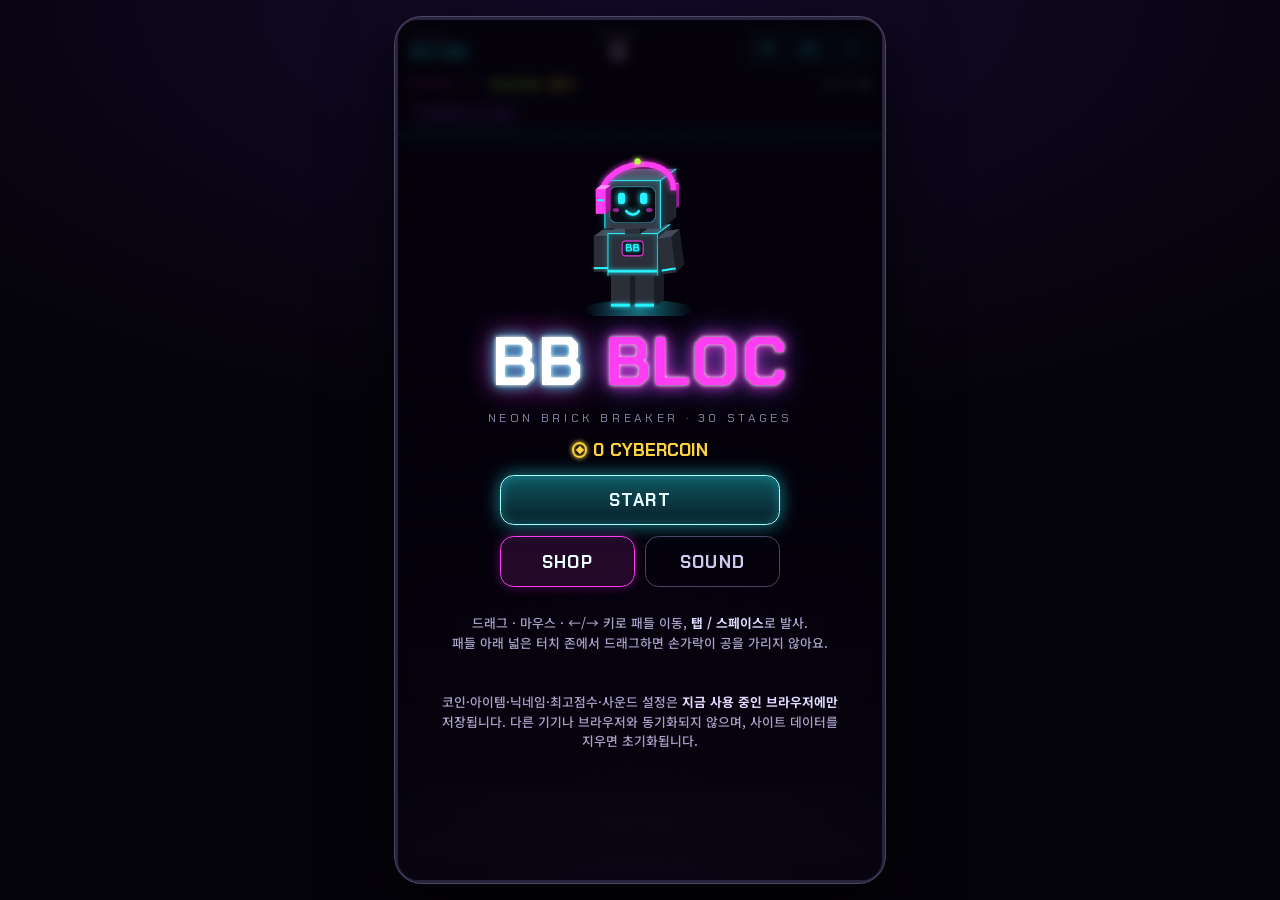
==== bb-bloc/index.html @ a26996cd "Add BB BLOC neon brick-breaker game Mobile-first 9:16 arcade game: 30 stages, exact BigInt combo sco" ====
<!doctype html>
<html lang="ko">
<head>
<meta charset="utf-8">
<meta name="viewport" content="width=device-width,initial-scale=1,viewport-fit=cover,user-scalable=no">
<meta name="theme-color" content="#05030a">
<meta name="description" content="BB BLOC — 네온 아케이드 벽돌깨기. 30 스테이지, 콤보 스코어, 사이버코인 상점, MR.BB와 함께.">
<title>BB BLOC</title>
<link rel="preconnect" href="https://fonts.googleapis.com">
<link rel="preconnect" href="https://fonts.gstatic.com" crossorigin>
<link href="https://fonts.googleapis.com/css2?family=Chakra+Petch:wght@500;600;700&family=Noto+Sans+KR:wght@500;700;900&display=swap" rel="stylesheet">
<style>
:root{
  color-scheme:dark;
  --bg:#05030a; --ink:#eaf6ff; --dim:#8e89ad; --line:#2a2440;
  --cyan:#27f3ff; --mag:#ff3df2; --vio:#9b5cff; --lime:#b6ff3b; --gold:#ffd23f; --red:#ff4d6d;
  --panel:rgba(10,7,22,.9);
  --u:1;
  --f:'Chakra Petch','Noto Sans KR',system-ui,-apple-system,'Apple SD Gothic Neo',sans-serif;
  --fk:'Noto Sans KR','Chakra Petch',system-ui,-apple-system,'Apple SD Gothic Neo',sans-serif;
}
*{box-sizing:border-box}
[hidden]{display:none!important}
html,body{height:100%;margin:0;background:var(--bg);color:var(--ink);overflow:hidden;overscroll-behavior:none}
body{position:fixed;inset:0;display:flex;align-items:center;justify-content:center;font-family:var(--f);
  -webkit-user-select:none;user-select:none;-webkit-tap-highlight-color:transparent;-webkit-touch-callout:none;
  background:radial-gradient(120% 80% at 50% 0%,#140a2a 0%,#05030a 60%) var(--bg)}
button,input{font:inherit;color:inherit}
button{touch-action:manipulation;cursor:pointer}
#frame{position:relative;border-radius:calc(var(--u)*20px);transition:box-shadow .3s}
#game{position:relative;width:100%;height:100%;overflow:hidden;border-radius:calc(var(--u)*15px);background:#000;touch-action:none}
#cv{position:absolute;inset:0;width:100%;height:100%;display:block}

/* frames */
.frame-classic{padding:3px;background:#27233a;box-shadow:0 0 0 1px #4b4566,0 24px 70px rgba(0,0,0,.7)}
.frame-cyber{padding:5px;background:linear-gradient(180deg,#27f3ff,#0a8fa8 50%,#27f3ff);box-shadow:0 0 22px rgba(39,243,255,.55),0 0 60px rgba(39,243,255,.18)}
.frame-cyber::before,.frame-cyber::after{content:"";position:absolute;width:28px;height:28px;border:3px solid #eaffff;pointer-events:none;filter:drop-shadow(0 0 6px #27f3ff)}
.frame-cyber::before{top:-7px;left:-7px;border-right:0;border-bottom:0;border-radius:6px 0 0 0}
.frame-cyber::after{bottom:-7px;right:-7px;border-left:0;border-top:0;border-radius:0 0 6px 0}
.frame-nova{padding:5px;background:linear-gradient(135deg,#ff3df2,#9b5cff 45%,#ff7ad9 70%,#ff3df2);box-shadow:0 0 26px rgba(255,61,242,.55),0 0 80px rgba(155,92,255,.25)}
.frame-gold{padding:9px;background:radial-gradient(circle,#fffbe0 0 1.6px,#ffd23f 2.4px,rgba(0,0,0,0) 3.4px) 0 0/15px 15px,linear-gradient(180deg,#8a5a00,#3a2600 50%,#8a5a00);box-shadow:0 0 0 2px #ffd23f,0 0 28px rgba(255,210,63,.5)}

/* HUD */
#hud{position:absolute;left:0;right:0;top:0;padding:calc(var(--u)*7px) calc(var(--u)*9px) 0;pointer-events:none;z-index:5;
  background:linear-gradient(180deg,rgba(5,3,10,.92) 0%,rgba(5,3,10,.72) 78%,rgba(5,3,10,0) 100%);height:calc(var(--u)*86px)}
.hrow{display:flex;align-items:center;gap:calc(var(--u)*6px)}
.lbl{font-size:calc(var(--u)*7.5px);letter-spacing:.14em;color:var(--dim);font-weight:600;text-transform:uppercase;line-height:1}
.val{font-weight:700;font-variant-numeric:tabular-nums;line-height:1.05}
#hStage{min-width:calc(var(--u)*58px)}
#hStage .val{font-size:calc(var(--u)*15px);color:var(--cyan);text-shadow:0 0 8px rgba(39,243,255,.6)}
#hScoreBox{flex:1;text-align:center;min-width:0}
#hScore{font-size:calc(var(--u)*19px);color:#fff;text-shadow:0 0 10px rgba(255,61,242,.7),0 0 2px #fff;white-space:nowrap;overflow:hidden;text-overflow:ellipsis}
.hbtns{display:flex;gap:calc(var(--u)*5px);pointer-events:auto}
.ibtn{width:calc(var(--u)*27px);height:calc(var(--u)*27px);border-radius:calc(var(--u)*8px);border:1px solid rgba(39,243,255,.45);background:rgba(8,20,30,.7);display:grid;place-items:center;padding:0;box-shadow:0 0 8px rgba(39,243,255,.2) inset}
.ibtn svg{width:58%;height:58%;fill:none;stroke:var(--cyan);stroke-width:2.2;stroke-linecap:round;stroke-linejoin:round}
.ibtn:active{transform:scale(.94)}
.ibtn:focus-visible,.btn:focus-visible,.tab:focus-visible{outline:2px solid var(--gold);outline-offset:2px}
#row2{margin-top:calc(var(--u)*6px);font-size:calc(var(--u)*10.5px)}
#hLives{display:flex;gap:calc(var(--u)*2px)}
#hLives i{width:calc(var(--u)*9px);height:calc(var(--u)*9px);display:block;background:var(--mag);clip-path:path('M4.5 8.2 0.9 4.6A2.2 2.2 0 0 1 4.5 1.8 2.2 2.2 0 0 1 8.1 4.6Z');filter:drop-shadow(0 0 3px var(--mag))}
#hLives i.off{background:#3a2440;filter:none}
#hName{color:var(--lime);font-family:var(--fk);font-weight:700;max-width:calc(var(--u)*96px);overflow:hidden;text-overflow:ellipsis;white-space:nowrap;text-shadow:0 0 6px rgba(182,255,59,.5)}
#hCoins{color:var(--gold);display:flex;align-items:center;gap:3px;position:relative;text-shadow:0 0 6px rgba(255,210,63,.5)}
.coin{display:inline-block;width:.9em;height:.9em;border-radius:50%;border:2px solid var(--gold);box-shadow:0 0 5px var(--gold),inset 0 0 3px var(--gold);position:relative;flex:none}
.coin::after{content:"";position:absolute;inset:25%;background:var(--gold);transform:rotate(45deg)}
#coinDelta{position:absolute;left:100%;margin-left:4px;font-size:.9em;white-space:nowrap;opacity:0;transition:opacity .3s}
#coinDelta.plus{color:var(--lime);opacity:1} #coinDelta.minus{color:var(--red);opacity:1}
#hBest{margin-left:auto;color:var(--dim);white-space:nowrap}
#hBest b{color:#d9d4f5;font-variant-numeric:tabular-nums}
#row3{margin-top:calc(var(--u)*6px);gap:calc(var(--u)*4px);flex-wrap:nowrap;overflow:hidden}
.chip{display:flex;align-items:center;gap:4px;height:calc(var(--u)*17px);padding:0 calc(var(--u)*6px);border-radius:999px;font-size:calc(var(--u)*9px);font-weight:700;white-space:nowrap;border:1px solid;position:relative;overflow:hidden;font-variant-numeric:tabular-nums}
.chip .bar{position:absolute;left:0;bottom:0;height:2px;background:currentColor;opacity:.9}
#hCombo{flex:none;color:var(--vio);border-color:rgba(155,92,255,.6);background:rgba(155,92,255,.12)}
#hCombo.hot{color:#fff;border-color:var(--mag);background:rgba(255,61,242,.22);text-shadow:0 0 6px var(--mag)}
#fx{display:flex;gap:calc(var(--u)*3px);min-width:0;overflow:hidden}
#fx .chip{padding:0 calc(var(--u)*5px);font-size:calc(var(--u)*8.5px)}
#credit{position:absolute;left:0;right:0;bottom:calc(var(--u)*5px);text-align:center;font-size:calc(var(--u)*8px);letter-spacing:.2em;color:rgba(200,190,255,.45);pointer-events:none;z-index:4}

/* overlays */
.ov{position:absolute;inset:0;z-index:20;display:flex;flex-direction:column;align-items:center;justify-content:center;gap:calc(var(--u)*10px);
  padding:calc(var(--u)*18px) calc(var(--u)*18px);background:rgba(4,2,10,.8);-webkit-backdrop-filter:blur(6px);backdrop-filter:blur(6px);text-align:center;overflow:auto}
.ov{justify-content:flex-start}.ov>*{flex:none}.ov>:first-child{margin-top:auto}.ov>:last-child{margin-bottom:auto}
.ov.top{z-index:30}.ov.top2{z-index:40}
.ov h1,.ov h2{margin:0;font-weight:700;line-height:1;text-wrap:balance}
.logo{font-size:calc(var(--u)*50px);letter-spacing:.04em;color:#fff;text-shadow:0 0 4px #fff,0 0 14px var(--cyan),0 0 30px var(--mag)}
.logo span{color:var(--mag);text-shadow:0 0 4px #fff,0 0 14px var(--mag),0 0 30px var(--vio)}
.sub{font-size:calc(var(--u)*9px);letter-spacing:.3em;color:var(--dim)}
.h2{font-size:calc(var(--u)*24px);color:var(--cyan);text-shadow:0 0 12px rgba(39,243,255,.7)}
.h2.pink{color:var(--mag);text-shadow:0 0 12px rgba(255,61,242,.7)}
.h2.gold{color:var(--gold);text-shadow:0 0 12px rgba(255,210,63,.7)}
.btn{min-width:calc(var(--u)*150px);padding:calc(var(--u)*10px) calc(var(--u)*16px);border-radius:calc(var(--u)*10px);border:1.5px solid var(--cyan);background:rgba(39,243,255,.08);color:#eaffff;
  font-weight:700;font-size:calc(var(--u)*13px);letter-spacing:.08em;box-shadow:0 0 12px rgba(39,243,255,.25),inset 0 0 10px rgba(39,243,255,.12);transition:transform .08s,background .15s}
.btn:active{transform:scale(.96)}
.btn.pri{background:linear-gradient(180deg,rgba(39,243,255,.35),rgba(39,243,255,.12));border-color:#aaffff;box-shadow:0 0 18px rgba(39,243,255,.55),inset 0 0 12px rgba(39,243,255,.3)}
.btn.pink{border-color:var(--mag);background:rgba(255,61,242,.12);box-shadow:0 0 12px rgba(255,61,242,.3)}
.btn.gold{border-color:var(--gold);background:rgba(255,210,63,.12);box-shadow:0 0 12px rgba(255,210,63,.3);color:#fff5cf}
.btn.ghost{border-color:#4b4566;background:transparent;box-shadow:none;color:#cfc9ee}
.btn:disabled{opacity:.38;cursor:not-allowed;box-shadow:none}
.btns{display:flex;flex-direction:column;gap:calc(var(--u)*8px);align-items:stretch}
.btnrow{display:flex;gap:calc(var(--u)*8px);justify-content:center;flex-wrap:wrap}
.btnrow .btn{min-width:calc(var(--u)*100px)}
.note{font-family:var(--fk);font-size:calc(var(--u)*9.5px);line-height:1.55;color:#a9a3c9;max-width:calc(var(--u)*300px);font-weight:500}
.note b{color:#e1dcff}
.warn{color:#ffb86b}
.stats{display:grid;grid-template-columns:1fr 1fr;gap:calc(var(--u)*6px);width:100%;max-width:calc(var(--u)*300px)}
.stat{border:1px solid var(--line);border-radius:calc(var(--u)*8px);padding:calc(var(--u)*7px);background:rgba(20,14,40,.6);text-align:left}
.stat .lbl{display:block;margin-bottom:4px}
.stat .val{font-size:calc(var(--u)*14px);word-break:break-all}
.stat.wide{grid-column:1/-1}
.msg{font-family:var(--fk);font-size:calc(var(--u)*13px);font-weight:700;line-height:1.5;color:#fff;background:rgba(39,243,255,.08);border:1px solid rgba(39,243,255,.4);border-radius:calc(var(--u)*12px);padding:calc(var(--u)*9px) calc(var(--u)*12px);max-width:calc(var(--u)*290px);position:relative}
.msg::before{content:"";position:absolute;top:-7px;left:50%;margin-left:-6px;border:6px solid transparent;border-top:0;border-bottom:7px solid rgba(39,243,255,.4)}
.mrbb{width:calc(var(--u)*150px);height:calc(var(--u)*170px)}
.mrbb.sm{width:calc(var(--u)*110px);height:calc(var(--u)*124px)}
.wallet{display:inline-flex;align-items:center;gap:6px;font-weight:700;color:var(--gold);font-size:calc(var(--u)*13px);font-variant-numeric:tabular-nums}

/* panels (shop/sound) */
.panel{width:100%;max-width:calc(var(--u)*330px);background:var(--panel);border:1px solid var(--line);border-radius:calc(var(--u)*14px);padding:calc(var(--u)*12px);display:flex;flex-direction:column;gap:calc(var(--u)*10px);text-align:left;max-height:100%}
.phead{display:flex;align-items:center;justify-content:space-between;gap:8px}
.phead h2{font-size:calc(var(--u)*18px);color:#fff;letter-spacing:.06em}
.tabs{display:flex;gap:4px;background:#0c0818;border-radius:10px;padding:3px;border:1px solid var(--line)}
.tab{flex:1;border:0;background:transparent;border-radius:8px;padding:calc(var(--u)*7px) 0;font-size:calc(var(--u)*11px);font-weight:700;color:var(--dim);letter-spacing:.06em}
.tab[aria-selected="true"]{background:rgba(39,243,255,.15);color:var(--cyan);box-shadow:inset 0 0 0 1px rgba(39,243,255,.5)}
.scroll{overflow:auto;-webkit-overflow-scrolling:touch;touch-action:pan-y;display:flex;flex-direction:column;gap:calc(var(--u)*7px);min-height:0}
.item{display:grid;grid-template-columns:calc(var(--u)*78px) 1fr auto;align-items:center;gap:calc(var(--u)*9px);border:1px solid var(--line);border-radius:calc(var(--u)*10px);padding:calc(var(--u)*8px);background:rgba(20,14,40,.55)}
.item.eq{border-color:rgba(182,255,59,.6);box-shadow:inset 0 0 12px rgba(182,255,59,.12)}
.item canvas{width:100%;height:calc(var(--u)*34px);display:block;border-radius:6px;background:#05030a}
.fprev{width:calc(var(--u)*44px);height:calc(var(--u)*60px);margin:0 auto;border-radius:9px;position:relative}
.fprev>div{width:100%;height:100%;border-radius:6px;background:#000 radial-gradient(circle at 50% 30%,#1a1034,#000)}
.fprev.frame-cyber::before,.fprev.frame-cyber::after{width:12px;height:12px;border-width:2px}
.fprev.frame-cyber::before{top:-4px;left:-4px}.fprev.frame-cyber::after{bottom:-4px;right:-4px}
.frame-gold.fprev{padding:5px;background-size:9px 9px,auto}
.iname{font-weight:700;font-size:calc(var(--u)*12px)}
.iprice{font-size:calc(var(--u)*10px);color:var(--gold);margin-top:3px;display:flex;align-items:center;gap:4px;font-variant-numeric:tabular-nums}
.iprice.own{color:var(--lime)}
.item .btn{min-width:calc(var(--u)*72px);padding:calc(var(--u)*7px) calc(var(--u)*8px);font-size:calc(var(--u)*10.5px)}
.field{display:flex;flex-direction:column;gap:6px}
.field label{font-size:calc(var(--u)*10px);color:var(--dim);letter-spacing:.1em;font-weight:600}
.field input[type=text]{width:100%;padding:calc(var(--u)*10px);border-radius:10px;border:1px solid #4b4566;background:#0c0818;font-family:var(--fk);font-size:16px;color:#fff;outline:none;-webkit-user-select:text;user-select:text}
.field input[type=text]:focus{border-color:var(--cyan);box-shadow:0 0 0 2px rgba(39,243,255,.25)}
.hint{font-family:var(--fk);font-size:calc(var(--u)*9.5px);color:var(--dim);line-height:1.5}
.hint.err{color:var(--red)} .hint.ok{color:var(--lime)}
.ledger{font-size:calc(var(--u)*9.5px);font-family:var(--fk);display:flex;flex-direction:column;gap:3px;color:#b9b3da}
.ledger div{display:flex;justify-content:space-between;gap:8px}
.ledger .p{color:var(--lime)} .ledger .m{color:var(--red)}
.srow{display:grid;grid-template-columns:calc(var(--u)*64px) 1fr calc(var(--u)*34px);align-items:center;gap:10px;font-size:calc(var(--u)*11px);font-weight:600}
.srow output{text-align:right;font-variant-numeric:tabular-nums;color:var(--cyan)}
input[type=range]{width:100%;accent-color:var(--cyan);height:24px;touch-action:pan-x}
.switch{display:flex;align-items:center;justify-content:space-between;font-size:calc(var(--u)*11px);font-weight:600}
.switch button{min-width:0;padding:calc(var(--u)*6px) calc(var(--u)*12px);font-size:calc(var(--u)*11px)}
#shotImg{max-width:100%;max-height:52vh;border-radius:10px;border:1px solid var(--line);display:block;margin:0 auto;-webkit-touch-callout:default;-webkit-user-select:auto;user-select:auto}
a.btn{text-decoration:none;display:inline-block;text-align:center}
#toast{position:absolute;left:50%;top:44%;transform:translate(-50%,-50%) scale(.9);z-index:60;background:rgba(10,7,22,.95);border:1px solid var(--mag);color:#fff;padding:10px 16px;border-radius:12px;font-family:var(--fk);font-size:calc(var(--u)*11.5px);font-weight:700;opacity:0;pointer-events:none;transition:.2s;box-shadow:0 0 18px rgba(255,61,242,.4);max-width:86%;text-align:center}
#toast.show{opacity:1;transform:translate(-50%,-50%) scale(1)}
@media (prefers-reduced-motion:reduce){.btn,.ibtn,#toast{transition:none}}
</style>
</head>
<body>
<div id="frame" class="frame-classic">
  <div id="game">
    <canvas id="cv" aria-label="BB BLOC 게임 화면"></canvas>

    <div id="hud">
      <div class="hrow">
        <div id="hStage"><div class="lbl">Stage</div><div class="val" id="hStageV">01/30</div></div>
        <div id="hScoreBox"><div class="lbl">Score</div><div class="val" id="hScore">0</div></div>
        <div class="hbtns">
          <button class="ibtn" id="bMute" aria-label="사운드 켜기/끄기"><svg viewBox="0 0 24 24" id="icoSound"><path d="M4 9h4l5-4v14l-5-4H4z"/><path d="M16.5 8.5a5 5 0 0 1 0 7M19 6a8.5 8.5 0 0 1 0 12"/></svg></button>
          <button class="ibtn" id="bShot" aria-label="점수 이미지 저장"><svg viewBox="0 0 24 24"><path d="M4 8h3l2-3h6l2 3h3v11H4z"/><circle cx="12" cy="13" r="3.5"/></svg></button>
          <button class="ibtn" id="bPause" aria-label="일시정지"><svg viewBox="0 0 24 24"><path d="M8 5v14M16 5v14"/></svg></button>
        </div>
      </div>
      <div class="hrow" id="row2">
        <div id="hLives" aria-label="남은 목숨"></div>
        <div id="hName">PLAYER</div>
        <div id="hCoins"><span class="coin"></span><span class="val" id="hCoinV">0</span><span id="coinDelta"></span></div>
        <div id="hBest">BEST <b id="hBestV">0</b></div>
      </div>
      <div class="hrow" id="row3">
        <div class="chip" id="hCombo">COMBO <span id="hComboN">0</span> <span id="hComboM">×1.00</span></div>
        <div id="fx"></div>
      </div>
    </div>
    <div id="credit">-by Brandbuilder-</div>

    <!-- TITLE -->
    <div class="ov" id="ovTitle">
      <canvas class="mrbb sm" id="mrTitle" width="220" height="248"></canvas>
      <h1 class="logo">BB <span>BLOC</span></h1>
      <div class="sub">NEON BRICK BREAKER · 30 STAGES</div>
      <div class="wallet"><span class="coin"></span><span id="tCoins">0</span> CYBERCOIN</div>
      <div class="btns">
        <button class="btn pri" id="bStart">START</button>
        <div class="btnrow"><button class="btn pink" id="bShopT">SHOP</button><button class="btn ghost" id="bSoundT">SOUND</button></div>
      </div>
      <p class="note">드래그 · 마우스 · ←/→ 키로 패들 이동, <b>탭 / 스페이스</b>로 발사.<br>패들 아래 넓은 터치 존에서 드래그하면 손가락이 공을 가리지 않아요.</p>
      <p class="note" id="storageNote">코인·아이템·닉네임·최고점수·사운드 설정은 <b>지금 사용 중인 브라우저에만</b> 저장됩니다. 다른 기기나 브라우저와 동기화되지 않으며, 사이트 데이터를 지우면 초기화됩니다.</p>
    </div>

    <!-- PAUSE -->
    <div class="ov" id="ovPause" hidden>
      <h2 class="h2">PAUSED</h2>
      <div class="sub" id="pInfo">STAGE 1</div>
      <div class="btns">
        <button class="btn pri" id="bResume">RESUME</button>
        <button class="btn gold" id="bShotP">SAVE SCORE</button>
        <div class="btnrow"><button class="btn pink" id="bShopP">SHOP</button><button class="btn ghost" id="bSoundP">SOUND</button></div>
        <button class="btn ghost" id="bRestart">RESTART RUN</button>
      </div>
      <div id="restartAsk" hidden class="panel" style="text-align:center">
        <div class="note" style="max-width:none">현재 런을 포기하고 스테이지 1부터 다시 시작할까요? 지갑의 코인과 구매한 아이템은 유지됩니다.</div>
        <div class="btnrow"><button class="btn pink" id="bRestartYes">RESTART</button><button class="btn ghost" id="bRestartNo">CANCEL</button></div>
      </div>
    </div>

    <!-- STAGE CLEAR / COMPLETE -->
    <div class="ov" id="ovClear" hidden>
      <h2 class="h2" id="cTitle">STAGE 1 CLEAR</h2>
      <canvas class="mrbb" id="mrClear" width="300" height="340"></canvas>
      <div class="msg" id="cMsg"></div>
      <div class="stats">
        <div class="stat"><span class="lbl">Score</span><span class="val" id="cScore">0</span></div>
        <div class="stat"><span class="lbl">Clear Bonus</span><span class="val" style="color:var(--gold)" id="cBonus">+0</span></div>
        <div class="stat"><span class="lbl">Max Combo</span><span class="val" id="cCombo">0</span></div>
        <div class="stat"><span class="lbl">Wallet</span><span class="val" style="color:var(--gold)" id="cWallet">0</span></div>
      </div>
      <div class="btns">
        <button class="btn pri" id="bNext">NEXT STAGE ▶</button>
        <div class="btnrow"><button class="btn gold" id="bShotC">SAVE SCORE</button><button class="btn pink" id="bShopC">SHOP</button></div>
      </div>
    </div>

    <!-- GAME OVER -->
    <div class="ov" id="ovOver" hidden>
      <h2 class="h2 pink">GAME OVER</h2>
      <div class="stats">
        <div class="stat wide"><span class="lbl">Final Score</span><span class="val" id="oScore">0</span></div>
        <div class="stat"><span class="lbl">Stage</span><span class="val" id="oStage">1</span></div>
        <div class="stat"><span class="lbl">Max Combo</span><span class="val" id="oCombo">0</span></div>
        <div class="stat"><span class="lbl">Coins Earned</span><span class="val" style="color:var(--gold)" id="oEarn">0</span></div>
        <div class="stat"><span class="lbl">Wallet</span><span class="val" style="color:var(--gold)" id="oWallet">0</span></div>
      </div>
      <div class="btns">
        <button class="btn gold" id="bCont">CONTINUE</button>
        <div class="hint" id="oContHint" style="text-align:center"></div>
        <div class="btnrow"><button class="btn gold" id="bShotO">SAVE SCORE</button><button class="btn pink" id="bShopO">SHOP</button></div>
        <button class="btn pri" id="bNew">NEW GAME</button>
      </div>
    </div>

    <!-- SHOP -->
    <div class="ov top" id="ovShop" hidden>
      <div class="panel" style="height:100%">
        <div class="phead"><h2>SHOP</h2><div class="wallet"><span class="coin"></span><span id="sCoins">0</span></div><button class="btn ghost" id="bShopClose" style="min-width:0;padding:6px 12px">CLOSE</button></div>
        <div class="tabs" role="tablist">
          <button class="tab" role="tab" data-tab="paddle" aria-selected="true">PADDLE</button>
          <button class="tab" role="tab" data-tab="frame" aria-selected="false">FRAME</button>
          <button class="tab" role="tab" data-tab="name" aria-selected="false">NAME</button>
        </div>
        <div class="scroll" id="shopList" style="flex:1"></div>
        <div>
          <div class="lbl" style="margin-bottom:6px">Coin history</div>
          <div class="ledger" id="ledger"></div>
        </div>
      </div>
    </div>

    <!-- SOUND -->
    <div class="ov top" id="ovSound" hidden>
      <div class="panel">
        <div class="phead"><h2>SOUND</h2><button class="btn ghost" id="bSoundClose" style="min-width:0;padding:6px 12px">DONE</button></div>
        <div class="switch"><span>MUTE ALL</span><button class="btn" id="bMuteSw">OFF</button></div>
        <div class="srow"><label for="volMusic">MUSIC</label><input type="range" id="volMusic" min="0" max="100" step="1"><output id="oMusic">70</output></div>
        <div class="srow"><label for="volSfx">EFFECTS</label><input type="range" id="volSfx" min="0" max="100" step="1"><output id="oSfx">80</output></div>
        <div class="hint">사운드 설정은 이 브라우저에 저장됩니다. 음악은 게임을 일시정지하면 함께 멈춥니다.</div>
      </div>
    </div>

    <!-- SCORE IMAGE -->
    <div class="ov top2" id="ovShot" hidden>
      <h2 class="h2 gold" style="font-size:calc(var(--u)*18px)">SCORE IMAGE</h2>
      <img id="shotImg" alt="BB BLOC 점수 이미지 미리보기">
      <div class="btns">
        <a class="btn gold" id="shotDl" href="#" download="BB-BLOC.png">DOWNLOAD PNG</a>
        <button class="btn pink" id="shotShare" hidden>SHARE</button>
        <button class="btn ghost" id="shotClose">CLOSE</button>
      </div>
      <div class="hint" style="text-align:center">다운로드가 막힌 모바일 브라우저에서는 이미지를 길게 눌러 저장하세요.</div>
    </div>

    <div id="toast" role="status" aria-live="polite"></div>
  </div>
</div>

<script>
'use strict';
if (!CanvasRenderingContext2D.prototype.roundRect) CanvasRenderingContext2D.prototype.roundRect = function (x, y, w, h, r) { r = Math.min(typeof r === 'number' ? r : 0, w / 2, h / 2); this.moveTo(x + r, y); this.arcTo(x + w, y, x + w, y + h, r); this.arcTo(x + w, y + h, x, y + h, r); this.arcTo(x, y + h, x, y, r); this.arcTo(x, y, x + w, y, r); this.closePath(); };
/* ================= CONSTANTS ================= */
const W = 360, H = 640;
const TOPWALL = 86, BRICK_TOP = 98, COLS = 14, CELL_W = (W - 16) / COLS, CELL_H = 12;
const PADDLE_Y = 546, PADDLE_H = 10, BASE_PW = 64, WIDE_PW = 102, BALL_R = 5;
const TOUCH_TOP = 574, MAX_BALLS = 9, MAX_LIVES = 5, START_LIVES = 3, STAGES = 30;
const COLORS = ['#27f3ff', '#ff3df2', '#9b5cff', '#b6ff3b', '#ffd23f'];
const PADDLES = [
  { id: 'cyan', name: 'Neon Cyan', price: 0 },
  { id: 'pink', name: 'Pink Pulse', price: 80 },
  { id: 'gold', name: 'Gold Stripes', price: 160 },
  { id: 'matrix', name: 'Matrix', price: 240 }
];
const FRAMES = [
  { id: 'classic', name: 'Classic', price: 0, pad: 3 },
  { id: 'cyber', name: 'Cyber Cyan', price: 100, pad: 5 },
  { id: 'nova', name: 'Pink Nova', price: 180, pad: 5 },
  { id: 'gold', name: 'Golden Arcade', price: 280, pad: 9 }
];
const NAME_COST = 50, CONTINUE_BASE = 150, CONTINUE_STEP = 50;
const POWER = {
  multi:  { label: 'MULTI', short: 'MULTI', color: '#27f3ff', glyph: 'M', w: 22 },
  wide:   { label: 'WIDE',  color: '#b6ff3b', glyph: 'W', w: 20, dur: 14000 },
  fire:   { label: 'FIRE',  color: '#ff8a2a', glyph: 'F', w: 12, dur: 10000 },
  slow:   { label: 'SLOW',  color: '#9b5cff', glyph: 'S', w: 16, dur: 12000 },
  life:   { label: 'LIFE',  color: '#ff3df2', glyph: '+', w: 8 },
  magnet: { label: 'MAGNET', short: 'MAG', color: '#ffd23f', glyph: 'U', w: 16, dur: 12000 }
};
const TIMED = ['wide', 'fire', 'slow', 'magnet'];
const MAGNET_HOLD = 1.6; // seconds before auto release

/* ================= STORAGE ================= */
const SAVE_KEY = 'bbbloc.save.v1';
let storageOK = true;
const DEFAULT_SAVE = () => ({
  v: 1, coins: 0, name: 'PLAYER', best: '0',
  owned: { paddle: ['cyan'], frame: ['classic'] },
  equipped: { paddle: 'cyan', frame: 'classic' },
  audio: { mute: false, music: 70, sfx: 80 },
  ledger: []
});
function storageGet() {
  try { return localStorage.getItem(SAVE_KEY); } catch (e) { storageOK = false; return null; }
}
function storageSet(v) {
  try { localStorage.setItem(SAVE_KEY, v); return true; } catch (e) { storageOK = false; return false; }
}
(function probe() {
  try { const k = '__bbprobe'; localStorage.setItem(k, '1'); localStorage.removeItem(k); } catch (e) { storageOK = false; }
})();
function clampInt(n, lo, hi, d) { n = Math.floor(Number(n)); return Number.isFinite(n) ? Math.min(hi, Math.max(lo, n)) : d; }
function loadSave() {
  const s = DEFAULT_SAVE();
  let raw = storageGet(), d = null;
  if (raw) { try { d = JSON.parse(raw); } catch (e) { d = null; } }
  if (d && typeof d === 'object') {
    s.coins = clampInt(d.coins, 0, 1e12, 0);
    if (typeof d.name === 'string' && validateName(d.name).ok) s.name = validateName(d.name).name;
    if (typeof d.best === 'string' && /^\d{1,40}$/.test(d.best)) s.best = d.best.replace(/^0+(?=\d)/, '');
    const pIds = PADDLES.map(p => p.id), fIds = FRAMES.map(f => f.id);
    if (d.owned) {
      if (Array.isArray(d.owned.paddle)) s.owned.paddle = [...new Set(['cyan', ...d.owned.paddle.filter(x => pIds.includes(x))])];
      if (Array.isArray(d.owned.frame)) s.owned.frame = [...new Set(['classic', ...d.owned.frame.filter(x => fIds.includes(x))])];
    }
    if (d.equipped) {
      if (s.owned.paddle.includes(d.equipped.paddle)) s.equipped.paddle = d.equipped.paddle;
      if (s.owned.frame.includes(d.equipped.frame)) s.equipped.frame = d.equipped.frame;
    }
    if (d.audio) {
      s.audio.mute = !!d.audio.mute;
      s.audio.music = clampInt(d.audio.music, 0, 100, 70);
      s.audio.sfx = clampInt(d.audio.sfx, 0, 100, 80);
    }
    if (Array.isArray(d.ledger)) s.ledger = d.ledger.filter(e => e && typeof e.t === 'string' && Number.isFinite(e.n)).slice(0, 8).map(e => ({ t: String(e.t).slice(0, 40), n: Math.trunc(e.n) }));
  }
  return s;
}
function validateName(input) {
  if (typeof input !== 'string') return { ok: false, msg: '이름을 입력하세요.' };
  const name = input.normalize('NFC').replace(/\s+/g, ' ').trim();
  const len = Array.from(name).length;
  if (len < 1) return { ok: false, msg: '1자 이상 입력하세요.' };
  if (len > 12) return { ok: false, msg: '최대 12자까지 가능합니다. (현재 ' + len + '자)' };
  if (!/^[0-9A-Za-z가-힣ㄱ-ㆎ _.\-]+$/.test(name)) return { ok: false, msg: '한글, 영문, 숫자, 공백, _ . - 만 사용할 수 있습니다.' };
  return { ok: true, name };
}
let save = loadSave();
let saveTimer = 0;
function persist() { clearTimeout(saveTimer); saveTimer = 0; storageSet(JSON.stringify(save)); }
function persistSoon() { if (!saveTimer) saveTimer = setTimeout(persist, 900); }
function ledger(t, n) { save.ledger.unshift({ t, n }); save.ledger.length = Math.min(save.ledger.length, 8); }

/* ================= DOM ================= */
const $ = id => document.getElementById(id);
const cv = $('cv'), ctx = cv.getContext('2d');
const frameEl = $('frame'), gameEl = $('game');
let scale = 1, dpr = 1;

function resize() {
  const vv = window.visualViewport;
  const vw = vv ? vv.width : window.innerWidth, vh = vv ? vv.height : window.innerHeight;
  const fr = FRAMES.find(f => f.id === save.equipped.frame) || FRAMES[0];
  const gut = vw < 500 ? 6 : 16;
  const pad = fr.pad;
  let gw = Math.min(vw - 2 * gut - 2 * pad, (vh - 2 * gut - 2 * pad) * 9 / 16);
  gw = Math.max(200, Math.floor(gw));
  const gh = Math.round(gw * 16 / 9);
  frameEl.style.width = (gw + 2 * pad) + 'px';
  frameEl.style.height = (gh + 2 * pad) + 'px';
  document.documentElement.style.setProperty('--u', (gw / W).toFixed(4));
  dpr = Math.min(window.devicePixelRatio || 1, 2.5);
  cv.width = Math.round(gw * dpr); cv.height = Math.round(gh * dpr);
  scale = cv.width / W;
  bgCache = null; brickDirty = true;
}
function applyFrame() {
  frameEl.className = 'frame-' + save.equipped.frame;
  resize();
}

/* ================= AUDIO ================= */
const A = {
  ctx: null, master: null, music: null, musicFade: null, sfx: null, noise: null, voices: 0, last: {},
  init() {
    if (this.ctx) { if (this.ctx.state === 'suspended') this.ctx.resume(); return; }
    const AC = window.AudioContext || window.webkitAudioContext;
    if (!AC) return;
    try { this.ctx = new AC(); } catch (e) { return; }
    const c = this.ctx;
    const comp = c.createDynamicsCompressor();
    comp.threshold.value = -16; comp.knee.value = 10; comp.ratio.value = 8; comp.attack.value = 0.003; comp.release.value = 0.2;
    this.master = c.createGain(); this.master.connect(comp); comp.connect(c.destination);
    this.music = c.createGain(); this.musicFade = c.createGain(); this.musicFade.gain.value = 0;
    this.music.connect(this.musicFade); this.musicFade.connect(this.master);
    this.sfx = c.createGain(); this.sfx.connect(this.master);
    const len = c.sampleRate * 1, buf = c.createBuffer(1, len, c.sampleRate), d = buf.getChannelData(0);
    for (let i = 0; i < len; i++) d[i] = Math.random() * 2 - 1;
    this.noise = buf;
    this.apply();
  },
  apply() {
    if (!this.ctx) return;
    const t = this.ctx.currentTime, a = save.audio;
    this.master.gain.setTargetAtTime(a.mute ? 0 : 0.85, t, 0.02);
    this.music.gain.setTargetAtTime(Math.pow(a.music / 100, 1.6) * 0.6, t, 0.02);
    this.sfx.gain.setTargetAtTime(Math.pow(a.sfx / 100, 1.6) * 0.75, t, 0.02);
  },
  ok(key, gap) {
    if (!this.ctx || save.audio.mute || this.ctx.state !== 'running') return false;
    const now = this.ctx.currentTime;
    if (key && this.last[key] && now - this.last[key] < gap) return false;
    if (this.voices > 22) return false;
    if (key) this.last[key] = now;
    return true;
  },
  // generic oscillator voice
  tone(o) {
    const c = this.ctx, t0 = (o.at || c.currentTime) + (o.delay || 0);
    const osc = c.createOscillator(), g = c.createGain();
    osc.type = o.type || 'square';
    osc.frequency.setValueAtTime(o.f, t0);
    if (o.f2) osc.frequency.exponentialRampToValueAtTime(o.f2, t0 + (o.slide || o.dur));
    if (o.detune) osc.detune.value = o.detune;
    const peak = o.g || 0.15, att = o.att || 0.004, dur = o.dur || 0.1;
    g.gain.setValueAtTime(0.0001, t0);
    g.gain.exponentialRampToValueAtTime(peak, t0 + att);
    g.gain.exponentialRampToValueAtTime(0.0001, t0 + dur);
    let node = osc;
    if (o.lp) { const f = c.createBiquadFilter(); f.type = 'lowpass'; f.frequency.setValueAtTime(o.lp, t0); if (o.lp2) f.frequency.exponentialRampToValueAtTime(o.lp2, t0 + dur); f.Q.value = o.q || 1; node.connect(f); node = f; }
    node.connect(g);
    let out = g;
    if (o.pan && c.createStereoPanner) { const p = c.createStereoPanner(); p.pan.value = o.pan; g.connect(p); out = p; }
    out.connect(o.bus || this.sfx);
    osc.start(t0); osc.stop(t0 + dur + 0.03);
    if (!o.bus) { this.voices++; osc.onended = () => { this.voices--; }; }
  },
  noiseHit(o) {
    const c = this.ctx, t0 = (o.at || c.currentTime) + (o.delay || 0);
    const src = c.createBufferSource(); src.buffer = this.noise;
    const f = c.createBiquadFilter(); f.type = o.ft || 'bandpass'; f.frequency.value = o.ff || 1200; f.Q.value = o.q || 0.8;
    const g = c.createGain(), dur = o.dur || 0.08;
    g.gain.setValueAtTime(o.g || 0.1, t0); g.gain.exponentialRampToValueAtTime(0.0001, t0 + dur);
    src.connect(f); f.connect(g); g.connect(o.bus || this.sfx);
    src.start(t0, Math.random() * 0.5); src.stop(t0 + dur + 0.02);
    if (!o.bus) { this.voices++; src.onended = () => { this.voices--; }; }
  }
};
const midi = m => 440 * Math.pow(2, (m - 69) / 12);
const SFX = {
  paddle() { if (!A.ok('pad', 0.04)) return; A.tone({ type: 'sine', f: 330, f2: 880, dur: 0.14, g: 0.28, slide: 0.07 }); A.tone({ type: 'triangle', f: 1320, dur: 0.09, g: 0.07, delay: 0.01 }); },
  brick(combo) {
    if (!A.ok('brick', 0.028)) return;
    const sc = [0, 3, 5, 7, 10], k = Math.min(combo - 1, 24);
    const m = 69 + sc[k % 5] + 12 * Math.floor(k / 5);
    A.tone({ type: 'square', f: midi(Math.min(m, 105)), dur: 0.08, g: 0.06, lp: 4200, pan: (Math.random() - 0.5) * 0.6 });
    A.tone({ type: 'sine', f: midi(Math.min(m + 12, 110)), dur: 0.12, g: 0.05 });
  },
  crack() { if (!A.ok('crack', 0.03)) return; A.noiseHit({ ff: 900, dur: 0.06, g: 0.12 }); A.tone({ type: 'triangle', f: 190, f2: 140, dur: 0.08, g: 0.12 }); },
  wall() { if (!A.ok('wall', 0.05)) return; A.tone({ type: 'triangle', f: 1100, dur: 0.035, g: 0.05 }); },
  launch() { if (!A.ok('launch', 0.1)) return; A.tone({ type: 'sawtooth', f: 180, f2: 900, dur: 0.2, g: 0.12, lp: 2400 }); },
  power() { if (!A.ok('pow', 0.08)) return; [72, 76, 79, 84].forEach((m, i) => A.tone({ type: 'square', f: midi(m + 12), dur: 0.09, g: 0.06, delay: i * 0.05, lp: 5000 })); },
  magnet() { if (!A.ok('mag', 0.05)) return; A.tone({ type: 'sine', f: 220, f2: 330, dur: 0.1, g: 0.14 }); },
  fire() { if (!A.ok('fireb', 0.03)) return; A.noiseHit({ ff: 600, ft: 'lowpass', dur: 0.12, g: 0.1 }); },
  life() { if (!A.ok('life', 0.3)) return; A.tone({ type: 'sawtooth', f: 520, f2: 90, dur: 0.6, g: 0.14, lp: 1800, lp2: 300 }); A.noiseHit({ ff: 300, dur: 0.3, g: 0.08 }); },
  clear() { if (!A.ok('clear', 0.5)) return; [67, 71, 74, 79, 83, 86].forEach((m, i) => { A.tone({ type: 'triangle', f: midi(m), dur: 0.25, g: 0.12, delay: i * 0.08 }); A.tone({ type: 'square', f: midi(m + 12), dur: 0.12, g: 0.03, delay: i * 0.08, lp: 3000 }); }); },
  over() { if (!A.ok('over', 0.5)) return; [64, 60, 57, 52].forEach((m, i) => A.tone({ type: 'sawtooth', f: midi(m), dur: 0.42, g: 0.1, delay: i * 0.22, lp: 1400 })); },
  coin() { if (!A.ok('coin', 0.06)) return; A.tone({ type: 'square', f: midi(83), dur: 0.07, g: 0.07 }); A.tone({ type: 'square', f: midi(88), dur: 0.18, g: 0.07, delay: 0.07 }); },
  deny() { if (!A.ok('deny', 0.1)) return; A.tone({ type: 'square', f: 160, dur: 0.14, g: 0.08, lp: 900 }); },
  click() { if (!A.ok('click', 0.04)) return; A.tone({ type: 'triangle', f: 1600, dur: 0.03, g: 0.05 }); }
};

/* ---- music: A-minor synthwave loop, tempo tied to ball acceleration ---- */
const Music = {
  on: false, step: 0, next: 0, timer: 0, intensity: 0,
  prog: [[57, 60, 64], [53, 57, 60], [48, 52, 55], [55, 59, 62]], // Am F C G
  roots: [33, 29, 36, 31],
  start() {
    if (!A.ctx || this.on) return;
    this.on = true; this.next = A.ctx.currentTime + 0.08;
    const t = A.ctx.currentTime; A.musicFade.gain.cancelScheduledValues(t); A.musicFade.gain.setTargetAtTime(1, t, 0.25);
    this.timer = setInterval(() => this.tick(), 25);
  },
  stop() {
    if (!this.on) return;
    this.on = false; clearInterval(this.timer);
    if (A.ctx) { const t = A.ctx.currentTime; A.musicFade.gain.cancelScheduledValues(t); A.musicFade.gain.setTargetAtTime(0, t, 0.05); }
  },
  bpm() { return 100 + this.intensity * 30; },
  tick() {
    if (!A.ctx || A.ctx.state !== 'running') { this.next = A.ctx ? A.ctx.currentTime + 0.05 : 0; return; }
    while (this.next < A.ctx.currentTime + 0.12) {
      this.play(this.step, this.next);
      this.next += 60 / this.bpm() / 4;
      this.step = (this.step + 1) % 128;
    }
  },
  play(step, t) {
    const bus = A.music, I = this.intensity, s = step % 16, bar = Math.floor(step / 16) % 4, ch = this.prog[bar], root = this.roots[bar];
    const sd = 60 / this.bpm() / 4;
    // pad
    if (s === 0) ch.forEach((m, i) => { A.tone({ at: t, type: 'sawtooth', f: midi(m - 12), dur: sd * 16, att: sd * 4, g: 0.02, lp: 700 + I * 500, detune: i % 2 ? 7 : -7, bus }); });
    // bass
    if (s % 2 === 0 || (I > 0.5 && s % 4 === 3)) {
      const m = root + (s === 6 || s === 14 ? 12 : 0);
      A.tone({ at: t, type: 'sawtooth', f: midi(m), dur: sd * 1.7, g: 0.13, lp: 900 + I * 700, lp2: 180, q: 4, bus });
    }
    // arp
    const pat = Math.floor(step / 64) % 2 ? [0, 2, 1, 2, 0, 1, 2, 1] : [0, 1, 2, 1, 0, 1, 2, 3];
    if (s % 2 === 0 || I > 0.35) {
      const idx = pat[(s >> (I > 0.35 ? 0 : 1)) % 8], m = (idx === 3 ? ch[0] + 12 : ch[idx]) + 12;
      A.tone({ at: t, type: s % 4 === 0 ? 'square' : 'triangle', f: midi(m), dur: sd * 0.9, g: 0.035, lp: 3200, pan: s % 4 < 2 ? -0.35 : 0.35, bus });
    }
    // kick
    if (s === 0 || s === 8 || (I > 0.3 && (s === 4 || s === 12))) A.tone({ at: t, type: 'sine', f: 130, f2: 42, slide: 0.12, dur: 0.22, g: 0.42, bus });
    // snare / clap (restrained)
    if (s === 4 || s === 12) A.noiseHit({ at: t, ff: 1900, q: 0.7, dur: 0.11, g: 0.07 + I * 0.03, bus });
    // hats
    if ((s % 4 === 2) || (I > 0.2 && s % 2 === 1 && s % 4 !== 3) || (I > 0.6 && s % 2 === 1)) A.noiseHit({ at: t, ff: 8000, ft: 'highpass', q: 0.5, dur: 0.035, g: 0.03 + I * 0.015, bus });
  }
};

/* ================= GAME STATE ================= */
let G = null; // run state
let state = 'title'; // title | ready | playing | paused | clear | over | complete
let pausedFrom = null;
let bricks = [], bricksLeft = 0, balls = [], items = [], parts = [], rings = [], floats = [];
let paddle = { x: W / 2, w: BASE_PW, tw: BASE_PW, flash: 0 };
let targetX = W / 2, keyL = false, keyR = false;
let fx = { wide: 0, fire: 0, slow: 0, magnet: 0 };
let banner = { text: '', t: 0 };
let p11 = 1n, p10 = 1n;
let tNow = 0;

function newRun() {
  G = { stage: 1, score: 0n, lives: START_LIVES, combo: 0, maxCombo: 0, runCoins: 0, runSpent: 0, continues: 0, stageTime: 0, playTime: 0 };
  loadStage(1);
}

function rng(seed) { return function () { seed |= 0; seed = seed + 0x6D2B79F5 | 0; let t = Math.imul(seed ^ seed >>> 15, 1 | seed); t = t + Math.imul(t ^ t >>> 7, 61 | t) ^ t; return ((t ^ t >>> 14) >>> 0) / 4294967296; }; }

function stageLayout(n) {
  const R = rng(n * 7919 + 13);
  const rows = Math.min(18, 7 + Math.floor((n - 1) * 0.4));
  const density = Math.min(1, 0.7 + n * 0.011);
  const p3 = Math.max(0, Math.min(0.22, (n - 8) * 0.012));
  const p2 = Math.max(0, Math.min(0.42, (n - 2) * 0.018));
  const pats = ['full', 'checker', 'diamond', 'pyramid', 'stripes', 'wave', 'frame', 'zig'];
  const pat = n === 1 ? 'full' : pats[(n * 5 + Math.floor(R() * 3)) % pats.length];
  const cells = [];
  for (let r = 0; r < rows; r++) for (let c = 0; c < COLS; c++) {
    const cx = c - (COLS - 1) / 2, cy = r - (rows - 1) / 2;
    let on = true;
    switch (pat) {
      case 'checker': on = ((r >> 1) + (c >> 1)) % 2 === 0 || r % 3 === 0; break;
      case 'diamond': on = Math.abs(cx) / (COLS / 2) + Math.abs(cy) / (rows / 2 + 0.5) <= 1.15; break;
      case 'pyramid': on = Math.abs(cx) <= r * 0.55 + 1.5; break;
      case 'stripes': on = r % 3 !== 2; break;
      case 'wave': on = Math.abs(Math.sin((c + r * 0.9) * 0.55)) > 0.25; break;
      case 'frame': on = r < 2 || r >= rows - 2 || c < 2 || c >= COLS - 2 || (r % 4 === 0); break;
      case 'zig': on = ((c + r) % 6) < 4; break;
    }
    if (!on) continue;
    if (n > 1 && R() > density) continue;
    let hp = 1; const q = R();
    if (q < p3) hp = 3; else if (q < p3 + p2) hp = 2;
    cells.push({ r, c, hp });
  }
  return { rows, cells };
}

function loadStage(n) {
  G.stage = n; G.combo = 0; G.stageTime = 0;
  const L = stageLayout(n);
  bricks = []; bricksLeft = 0;
  for (const k of L.cells) {
    const b = { r: k.r, c: k.c, x: 8 + k.c * CELL_W + 1, y: BRICK_TOP + k.r * CELL_H + 1, w: CELL_W - 2, h: CELL_H - 2, hp: k.hp, max: k.hp, color: COLORS[(k.r + (n % 5)) % 5], alive: true };
    bricks.push(b); bricksLeft++;
  }
  buildGrid();
  items = []; parts = []; rings = []; floats = [];
  resetFx();
  balls = [];
  spawnReadyBall();
  state = 'ready';
  banner = { text: 'STAGE ' + String(n).padStart(2, '0'), t: 1.6 };
  brickDirty = true;
  updateHud(true);
}
let grid = [];
function buildGrid() {
  grid = new Array(COLS * 20).fill(null);
  for (const b of bricks) grid[b.r * COLS + b.c] = b;
}
function resetFx() { fx = { wide: 0, fire: 0, slow: 0, magnet: 0 }; paddle.tw = BASE_PW; }
function spawnReadyBall() {
  balls.push({ x: paddle.x, y: PADDLE_Y - BALL_R - 0.5, dx: 0, dy: -1, stuck: true, off: 0, hold: Infinity, trail: [] });
}

function baseSpeed() { return 240 + G.stage * 5; }
function timeFactor() { return 1 + Math.min(0.6, (G.stageTime / 30000) * 0.1); }
function curSpeed() { return baseSpeed() * timeFactor() * (fx.slow > 0 ? 0.6 : 1); }

/* ================= SCORING ================= */
function comboMult(n) { return Math.pow(1.1, Math.max(0, n - 1)); }
// exact integer award = round(10*stage * 1.1^(combo-1)) using BigInt rationals
function awardNext() {
  G.combo++;
  if (G.combo === 1) { p11 = 1n; p10 = 1n; } else { p11 *= 11n; p10 *= 10n; }
  if (G.combo > G.maxCombo) G.maxCombo = G.combo;
  const B = BigInt(10 * G.stage);
  return (2n * B * p11 + p10) / (2n * p10);
}
function awardFor(stage, combo) { // pure helper for verification
  let a = 1n, b = 1n; for (let i = 1; i < combo; i++) { a *= 11n; b *= 10n; }
  const B = BigInt(10 * stage); return (2n * B * a + b) / (2n * b);
}
function addScore(v) {
  G.score += v;
  if (G.score > BigInt(save.best)) { save.best = G.score.toString(); persistSoon(); }
}
function fmtBig(v) { return BigInt(v).toLocaleString('en-US'); }
function fmtCompact(v) {
  const s = BigInt(v).toString();
  if (s.length <= 10) return fmtBig(v);
  const units = ['K', 'M', 'B', 'T', 'Qa', 'Qi', 'Sx', 'Sp', 'Oc', 'No', 'Dc'];
  const e = Math.floor((s.length - 1) / 3), u = units[e - 1];
  if (!u) return s[0] + '.' + s.slice(1, 4) + 'e' + (s.length - 1);
  const head = s.length - e * 3;
  return s.slice(0, head) + '.' + s.slice(head, head + 2) + u;
}
function fmtMult(n) {
  const m = comboMult(n);
  if (m < 1000) return '×' + m.toFixed(2);
  if (m < 1e7) return '×' + Math.round(m).toLocaleString('en-US');
  return '×' + m.toExponential(2);
}
function earnCoins(n, why) {
  save.coins += n; G && (G.runCoins += n);
  if (why) ledger(why, n);
  coinDelta(n); persistSoon();
}
function spendCoins(n, why) {
  if (!Number.isFinite(n) || n <= 0 || save.coins < n) return false;
  save.coins -= n; if (G) G.runSpent += n;
  ledger(why, -n); coinDelta(-n); persist();
  return true;
}

/* ================= PHYSICS ================= */
function normalize(b) { const l = Math.hypot(b.dx, b.dy) || 1; b.dx /= l; b.dy /= l; }
function fixAngle(b) {
  if (Math.abs(b.dy) < 0.28) { b.dy = (b.dy < 0 ? -1 : 1) * 0.28; b.dx = Math.sign(b.dx || 1) * Math.sqrt(1 - 0.28 * 0.28); }
  normalize(b);
}
function launchBall(b) {
  const off = b.off / (paddle.w / 2);
  const ang = off * 1.05 + (Math.abs(off) < 0.05 ? (Math.random() - 0.5) * 0.3 : 0);
  b.dx = Math.sin(ang); b.dy = -Math.cos(ang); b.stuck = false; b.hold = Infinity; fixAngle(b);
}
function releaseStuck() {
  let any = false;
  for (const b of balls) if (b.stuck) { launchBall(b); any = true; }
  if (any) SFX.launch();
  return any;
}
function tryLaunch() {
  if (state === 'ready') {
    state = 'playing'; releaseStuck(); Music.start(); return true;
  }
  if (state === 'playing') return releaseStuck();
  return false;
}

function stepBall(b, dist) {
  const px = b.x, py = b.y;
  b.x += b.dx * dist; b.y += b.dy * dist;
  // walls
  if (b.x < BALL_R) { b.x = BALL_R; b.dx = Math.abs(b.dx); fixAngle(b); SFX.wall(); }
  else if (b.x > W - BALL_R) { b.x = W - BALL_R; b.dx = -Math.abs(b.dx); fixAngle(b); SFX.wall(); }
  if (b.y < TOPWALL + BALL_R) { b.y = TOPWALL + BALL_R; b.dy = Math.abs(b.dy); SFX.wall(); }
  // paddle
  const hw = paddle.w / 2;
  if (b.dy > 0 && b.y + BALL_R >= PADDLE_Y && py + BALL_R <= PADDLE_Y + 4 && b.x >= paddle.x - hw - BALL_R && b.x <= paddle.x + hw + BALL_R) {
    b.y = PADDLE_Y - BALL_R;
    const off = Math.max(-1, Math.min(1, (b.x - paddle.x) / hw));
    const ang = off * (Math.PI / 3); // up to 60°
    b.dx = Math.sin(ang); b.dy = -Math.cos(ang); normalize(b);
    paddleHitFx(b.x);
    if (fx.magnet > 0) {
      b.stuck = true; b.off = Math.max(-hw + 3, Math.min(hw - 3, b.x - paddle.x)); b.hold = MAGNET_HOLD; SFX.magnet();
    } else SFX.paddle();
    return;
  }
  // bricks
  if (b.y - BALL_R > BRICK_TOP + CELL_H * 20 || b.y + BALL_R < BRICK_TOP) return;
  const c0 = Math.max(0, Math.floor((b.x - BALL_R - 8) / CELL_W)), c1 = Math.min(COLS - 1, Math.floor((b.x + BALL_R - 8) / CELL_W));
  const r0 = Math.max(0, Math.floor((b.y - BALL_R - BRICK_TOP) / CELL_H)), r1 = Math.min(19, Math.floor((b.y + BALL_R - BRICK_TOP) / CELL_H));
  let nx = 0, ny = 0, hits = null;
  for (let r = r0; r <= r1; r++) for (let c = c0; c <= c1; c++) {
    const k = grid[r * COLS + c];
    if (!k || !k.alive) continue;
    const qx = Math.max(k.x, Math.min(b.x, k.x + k.w)), qy = Math.max(k.y, Math.min(b.y, k.y + k.h));
    let dx = b.x - qx, dy = b.y - qy; const d2 = dx * dx + dy * dy;
    if (d2 > BALL_R * BALL_R) continue;
    if (d2 < 1e-6) { // centre inside: use previous position to pick side
      const cx = k.x + k.w / 2, cy = k.y + k.h / 2;
      const ox = (px - cx) / k.w, oy = (py - cy) / k.h;
      if (Math.abs(ox) > Math.abs(oy)) { dx = Math.sign(ox); dy = 0; } else { dx = 0; dy = Math.sign(oy) || 1; }
    }
    const d = Math.hypot(dx, dy) || 1;
    (hits || (hits = [])).push(k);
    nx += dx / d; ny += dy / d;
  }
  if (!hits) return;
  const fire = fx.fire > 0;
  for (const k of hits) hitBrick(k, fire);
  if (fire) { SFX.fire(); return; }
  const nl = Math.hypot(nx, ny);
  if (nl < 1e-6) { b.dy = -b.dy; } else {
    nx /= nl; ny /= nl;
    const dot = b.dx * nx + b.dy * ny;
    if (dot < 0) { b.dx -= 2 * dot * nx; b.dy -= 2 * dot * ny; }
  }
  b.x = px; b.y = py; // step back out of the brick
  fixAngle(b);
}

function hitBrick(k, fire) {
  k.hp = fire ? 0 : k.hp - 1;
  brickDirty = true;
  const cx = k.x + k.w / 2, cy = k.y + k.h / 2;
  if (k.hp > 0) { SFX.crack(); burst(cx, cy, '#ffffff', 5, 60); return; }
  k.alive = false; bricksLeft--;
  const pts = awardNext();
  addScore(pts);
  earnCoins(1);
  SFX.brick(G.combo);
  burst(cx, cy, k.color, 10, 140);
  if (floats.length < 30) floats.push({ x: cx, y: cy, t: 0.7, text: '+' + fmtCompact(pts), color: k.color });
  maybeDrop(cx, cy);
}

function maybeDrop(x, y) {
  if (items.length >= 4 || Math.random() > 0.12) return;
  const pool = Object.keys(POWER).filter(k => !(k === 'life' && G.lives >= MAX_LIVES) && !(k === 'multi' && balls.length >= MAX_BALLS));
  let tot = pool.reduce((s, k) => s + POWER[k].w, 0), r = Math.random() * tot;
  for (const k of pool) { r -= POWER[k].w; if (r <= 0) { items.push({ x, y, type: k, vy: 120 }); return; } }
}

function applyPower(type) {
  SFX.power();
  const p = POWER[type];
  rings.push({ x: paddle.x, y: PADDLE_Y, r: 10, life: 1, color: p.color });
  floats.push({ x: paddle.x, y: PADDLE_Y - 18, t: 1, text: p.label + (type === 'life' ? ' +1' : '!'), color: p.color, big: true });
  switch (type) {
    case 'multi': {
      const src = balls.find(b => !b.stuck) || balls[0];
      if (!src) break;
      const ang = Math.atan2(src.dx, -src.dy);
      for (const d of [-0.42, 0.42]) {
        if (balls.length >= MAX_BALLS) break;
        const a = ang + d;
        const nb = { x: src.x, y: Math.min(src.y, PADDLE_Y - BALL_R - 1), dx: Math.sin(a), dy: -Math.abs(Math.cos(a)), stuck: false, off: 0, hold: Infinity, trail: [] };
        if (!src.stuck && src.dy > 0) nb.dy = Math.abs(nb.dy); // keep travelling with source
        fixAngle(nb); balls.push(nb);
      }
      break;
    }
    case 'wide': fx.wide = p.dur; paddle.tw = WIDE_PW; break;
    case 'fire': fx.fire = p.dur; break;
    case 'slow': fx.slow = p.dur; break;
    case 'life': G.lives = Math.min(MAX_LIVES, G.lives + 1); break;
    case 'magnet': fx.magnet = p.dur; break;
  }
  updateHud(true);
}

function loseLife() {
  G.combo = 0; G.lives--;
  items = []; resetFx();
  SFX.life();
  flashScreen = 0.6;
  if (G.lives <= 0) { gameOver(); return; }
  spawnReadyBall(); state = 'ready';
  banner = { text: G.lives === 1 ? 'LAST LIFE' : 'READY', t: 1.2 };
  updateHud(true);
}

/* ================= UPDATE ================= */
function update(dt) {
  if (paddle.flash > 0) paddle.flash = Math.max(0, paddle.flash - dt * 3);
  if (state === 'ready' || state === 'playing') {
    if (keyL) targetX -= 560 * dt;
    if (keyR) targetX += 560 * dt;
    paddle.w += (paddle.tw - paddle.w) * Math.min(1, dt * 10);
    const hw = paddle.w / 2;
    targetX = Math.max(hw, Math.min(W - hw, targetX));
    paddle.x = targetX;
  }
  if (state === 'ready') {
    for (const b of balls) if (b.stuck) { b.x = paddle.x + b.off; b.y = PADDLE_Y - BALL_R - 0.5; }
  }
  if (state === 'playing') {
    const ms = dt * 1000;
    G.stageTime += ms; G.playTime += ms;
    for (const k of TIMED) if (fx[k] > 0) {
      fx[k] = Math.max(0, fx[k] - ms);
      if (fx[k] === 0) { if (k === 'wide') paddle.tw = BASE_PW; if (k === 'magnet') releaseStuck(); }
    }
    Music.intensity = Math.min(1, (timeFactor() - 1) / 0.6);
    const sp = curSpeed();
    for (const b of balls) {
      if (b.stuck) {
        b.x = paddle.x + b.off; b.y = PADDLE_Y - BALL_R - 0.5;
        b.hold -= dt; if (b.hold <= 0) { launchBall(b); SFX.launch(); }
        continue;
      }
      const dist = sp * dt, n = Math.max(1, Math.ceil(dist / 2.5));
      for (let i = 0; i < n && !b.stuck; i++) stepBall(b, dist / n);
      b.trail.push(b.x, b.y); if (b.trail.length > 20) b.trail.splice(0, 2);
    }
    balls = balls.filter(b => b.y - BALL_R <= H);
    for (const it of items) {
      it.y += it.vy * dt;
      if (!it.got && it.y + 6 >= PADDLE_Y && it.y - 6 <= PADDLE_Y + PADDLE_H && Math.abs(it.x - paddle.x) <= paddle.w / 2 + 11) { it.got = true; applyPower(it.type); }
    }
    items = items.filter(it => !it.got && it.y < H + 10);
    if (bricksLeft <= 0) { stageClear(); }
    else if (balls.length === 0) loseLife();
  }
  if (state !== 'paused') {
    for (const p of parts) { p.x += p.vx * dt; p.y += p.vy * dt; p.vy += 260 * dt; p.vx *= 0.985; p.t -= dt; }
    parts = parts.filter(p => p.t > 0);
    for (const r of rings) { r.r += 180 * dt; r.life -= dt * 2.2; }
    rings = rings.filter(r => r.life > 0);
    for (const f of floats) { f.y -= 26 * dt; f.t -= dt; }
    floats = floats.filter(f => f.t > 0);
    if (banner.t > 0) banner.t -= dt;
    if (flashScreen > 0) flashScreen -= dt * 2;
  }
}

function burst(x, y, color, n, sp) {
  if (parts.length > 420) n = Math.min(n, 3);
  for (let i = 0; i < n; i++) {
    const a = Math.random() * Math.PI * 2, s = sp * (0.3 + Math.random() * 0.8);
    parts.push({ x, y, vx: Math.cos(a) * s, vy: Math.sin(a) * s - 40, t: 0.35 + Math.random() * 0.45, color, sz: 1 + Math.random() * 2 });
  }
}
function paddleHitFx(x) {
  paddle.flash = 1;
  const col = paddleColor();
  rings.push({ x, y: PADDLE_Y, r: 6, life: 1, color: col });
  rings.push({ x, y: PADDLE_Y, r: 2, life: 0.8, color: '#ffffff' });
  for (let i = 0; i < 14; i++) {
    const a = -Math.PI / 2 + (Math.random() - 0.5) * 2.2, s = 90 + Math.random() * 170;
    parts.push({ x, y: PADDLE_Y, vx: Math.cos(a) * s, vy: Math.sin(a) * s, t: 0.3 + Math.random() * 0.4, color: i % 3 ? col : '#ffffff', sz: 1 + Math.random() * 2 });
  }
}
let flashScreen = 0;

/* ================= RENDER ================= */
let bgCache = null, brickCache = null, brickDirty = true;
const glowCache = new Map();
function glow(color, rad) {
  const key = color + rad;
  let g = glowCache.get(key); if (g) return g;
  g = document.createElement('canvas'); g.width = g.height = rad * 2;
  const x = g.getContext('2d'), gr = x.createRadialGradient(rad, rad, 0, rad, rad, rad);
  gr.addColorStop(0, color); gr.addColorStop(0.25, color + 'aa'); gr.addColorStop(1, color + '00');
  x.fillStyle = gr; x.fillRect(0, 0, rad * 2, rad * 2);
  glowCache.set(key, g); return g;
}
function makeBg() {
  const c = document.createElement('canvas'); c.width = cv.width; c.height = cv.height;
  const x = c.getContext('2d'); x.setTransform(scale, 0, 0, scale, 0, 0);
  const g = x.createLinearGradient(0, 0, 0, H); g.addColorStop(0, '#07041a'); g.addColorStop(0.6, '#040210'); g.addColorStop(1, '#0a0418');
  x.fillStyle = g; x.fillRect(0, 0, W, H);
  x.strokeStyle = 'rgba(155,92,255,0.07)'; x.lineWidth = 1;
  for (let i = 0; i <= W; i += 24) { x.beginPath(); x.moveTo(i, TOPWALL); x.lineTo(i, H); x.stroke(); }
  for (let j = TOPWALL; j <= H; j += 24) { x.beginPath(); x.moveTo(0, j); x.lineTo(W, j); x.stroke(); }
  // horizon glow
  const hg = x.createRadialGradient(W / 2, H + 40, 10, W / 2, H + 40, 320); hg.addColorStop(0, 'rgba(255,61,242,0.16)'); hg.addColorStop(1, 'rgba(255,61,242,0)');
  x.fillStyle = hg; x.fillRect(0, 0, W, H);
  // top wall
  x.strokeStyle = 'rgba(39,243,255,0.55)'; x.shadowColor = '#27f3ff'; x.shadowBlur = 8; x.lineWidth = 1.5;
  x.beginPath(); x.moveTo(0, TOPWALL); x.lineTo(W, TOPWALL); x.stroke(); x.shadowBlur = 0;
  // touch zone
  const tz = x.createLinearGradient(0, TOUCH_TOP, 0, H); tz.addColorStop(0, 'rgba(39,243,255,0.06)'); tz.addColorStop(1, 'rgba(155,92,255,0.12)');
  x.fillStyle = tz; x.fillRect(0, TOUCH_TOP, W, H - TOUCH_TOP);
  x.setLineDash([4, 6]); x.strokeStyle = 'rgba(39,243,255,0.22)'; x.beginPath(); x.moveTo(10, TOUCH_TOP); x.lineTo(W - 10, TOUCH_TOP); x.stroke(); x.setLineDash([]);
  x.fillStyle = 'rgba(200,190,255,0.28)'; x.font = '600 9px "Chakra Petch", sans-serif'; x.textAlign = 'center';
  x.fillText('◀  DRAG ZONE  ▶', W / 2, TOUCH_TOP + 26);
  // scanlines + vignette
  x.fillStyle = 'rgba(0,0,0,0.13)'; for (let j = 0; j < H; j += 3) x.fillRect(0, j, W, 1);
  const vg = x.createRadialGradient(W / 2, H / 2, H * 0.3, W / 2, H / 2, H * 0.75); vg.addColorStop(0, 'rgba(0,0,0,0)'); vg.addColorStop(1, 'rgba(0,0,0,0.55)');
  x.fillStyle = vg; x.fillRect(0, 0, W, H);
  return c;
}
function drawBricks() {
  if (!brickCache || brickCache.width !== cv.width || brickCache.height !== cv.height) { brickCache = document.createElement('canvas'); brickCache.width = cv.width; brickCache.height = cv.height; }
  const x = brickCache.getContext('2d');
  x.setTransform(1, 0, 0, 1, 0, 0); x.clearRect(0, 0, brickCache.width, brickCache.height);
  x.setTransform(scale, 0, 0, scale, 0, 0);
  for (const b of bricks) {
    if (!b.alive) continue;
    const col = b.color;
    x.globalAlpha = 0.22; x.strokeStyle = col; x.lineWidth = 3; x.strokeRect(b.x, b.y, b.w, b.h);
    x.globalAlpha = b.hp > 1 ? 0.5 : 0.28; x.fillStyle = col; x.fillRect(b.x, b.y, b.w, b.h);
    x.globalAlpha = 1; x.lineWidth = 1; x.strokeStyle = col; x.strokeRect(b.x + 0.5, b.y + 0.5, b.w - 1, b.h - 1);
    x.fillStyle = 'rgba(255,255,255,0.55)'; x.fillRect(b.x + 1.5, b.y + 1.5, b.w - 3, 1);
    if (b.max > 1) {
      x.strokeStyle = '#ffffff'; x.globalAlpha = 0.9;
      x.strokeRect(b.x + 2.5, b.y + 2.5, b.w - 5, b.h - 5);
      x.fillStyle = '#fff';
      for (let i = 0; i < b.hp; i++) x.fillRect(b.x + b.w / 2 - (b.hp - 1) * 2.5 + i * 5 - 1, b.y + b.h / 2 - 1, 2, 2);
      if (b.hp < b.max) { x.strokeStyle = 'rgba(0,0,0,0.8)'; x.beginPath(); x.moveTo(b.x + 4, b.y + 2); x.lineTo(b.x + 9, b.y + b.h - 3); x.lineTo(b.x + 13, b.y + 4); x.stroke(); }
      x.globalAlpha = 1;
    }
  }
  brickDirty = false;
}
function paddleColor() { return { cyan: '#27f3ff', pink: '#ff3df2', gold: '#ffd23f', matrix: '#b6ff3b' }[save.equipped.paddle] || '#27f3ff'; }
function drawPaddleSkin(x, skin, cx, cy, w, h, t, flash) {
  const l = cx - w / 2, r = h / 2;
  const col = { cyan: '#27f3ff', pink: '#ff3df2', gold: '#ffd23f', matrix: '#b6ff3b' }[skin];
  let blur = 14;
  if (skin === 'pink') blur = 10 + 10 * (0.5 + 0.5 * Math.sin(t * 6));
  x.save();
  x.beginPath(); x.roundRect ? x.roundRect(l, cy, w, h, r) : x.rect(l, cy, w, h);
  x.shadowColor = col; x.shadowBlur = blur + flash * 26;
  if (skin === 'cyan') { const g = x.createLinearGradient(0, cy, 0, cy + h); g.addColorStop(0, '#d8ffff'); g.addColorStop(0.5, '#27f3ff'); g.addColorStop(1, '#0a7c8f'); x.fillStyle = g; }
  else if (skin === 'pink') { const g = x.createLinearGradient(l, 0, l + w, 0); const k = 0.5 + 0.5 * Math.sin(t * 6); g.addColorStop(0, '#9b5cff'); g.addColorStop(0.5, k > 0.5 ? '#ffb3fa' : '#ff3df2'); g.addColorStop(1, '#9b5cff'); x.fillStyle = g; }
  else if (skin === 'gold') { x.fillStyle = '#b8860b'; }
  else { x.fillStyle = '#021a06'; }
  x.fill(); x.shadowBlur = 0;
  x.clip();
  if (skin === 'gold') {
    x.fillStyle = '#ffd23f';
    for (let i = -h; i < w + h; i += 9) { x.beginPath(); x.moveTo(l + i, cy + h); x.lineTo(l + i + h, cy); x.lineTo(l + i + h + 4, cy); x.lineTo(l + i + 4, cy + h); x.fill(); }
    x.fillStyle = 'rgba(255,255,255,0.5)'; x.fillRect(l, cy + 1, w, 1.5);
  } else if (skin === 'matrix') {
    x.font = 'bold 8px monospace'; x.textBaseline = 'middle';
    for (let i = 0; i < w; i += 6) { const v = ((i * 7 + Math.floor(t * 12)) % 5); x.fillStyle = v < 2 ? '#b6ff3b' : 'rgba(182,255,59,0.35)'; x.fillText(((i + Math.floor(t * 8)) % 3) ? '1' : '0', l + i + 1, cy + h / 2 + 0.5); }
  } else {
    x.fillStyle = 'rgba(255,255,255,0.6)'; x.fillRect(l + r, cy + 1.5, w - 2 * r, 1.5);
  }
  x.restore();
  x.save(); x.strokeStyle = flash > 0 ? '#ffffff' : col; x.lineWidth = 1.2; x.shadowColor = col; x.shadowBlur = 6;
  x.beginPath(); x.roundRect ? x.roundRect(l, cy, w, h, r) : x.rect(l, cy, w, h); x.stroke(); x.restore();
  if (flash > 0) { x.save(); x.globalAlpha = flash * 0.85; x.fillStyle = '#ffffff'; x.beginPath(); x.roundRect ? x.roundRect(l, cy, w, h, r) : x.rect(l, cy, w, h); x.fill(); x.restore(); }
}
function render() {
  const x = ctx;
  x.setTransform(1, 0, 0, 1, 0, 0);
  if (!bgCache) bgCache = makeBg();
  x.drawImage(bgCache, 0, 0);
  if (brickDirty) drawBricks();
  x.drawImage(brickCache, 0, 0);
  x.setTransform(scale, 0, 0, scale, 0, 0);
  // items
  for (const it of items) {
    const p = POWER[it.type];
    x.globalCompositeOperation = 'lighter'; x.drawImage(glow(p.color, 18), it.x - 18, it.y - 18); x.globalCompositeOperation = 'source-over';
    x.fillStyle = 'rgba(5,3,10,0.85)'; x.strokeStyle = p.color; x.lineWidth = 1.5;
    x.beginPath(); x.roundRect ? x.roundRect(it.x - 12, it.y - 6.5, 24, 13, 6.5) : x.rect(it.x - 12, it.y - 6.5, 24, 13); x.fill(); x.stroke();
    x.fillStyle = p.color; x.font = '700 9px "Chakra Petch", sans-serif'; x.textAlign = 'center'; x.textBaseline = 'middle';
    x.fillText(p.glyph, it.x, it.y + 0.5);
  }
  // paddle
  if (state !== 'title') {
    drawPaddleSkin(x, save.equipped.paddle, paddle.x, PADDLE_Y, paddle.w, PADDLE_H, tNow, paddle.flash);
    if (fx.magnet > 0) { x.strokeStyle = 'rgba(255,210,63,' + (0.35 + 0.25 * Math.sin(tNow * 10)) + ')'; x.lineWidth = 1; x.beginPath(); x.moveTo(paddle.x - paddle.w / 2 + 4, PADDLE_Y - 3); x.lineTo(paddle.x + paddle.w / 2 - 4, PADDLE_Y - 3); x.stroke(); }
    // finger guide
    x.fillStyle = 'rgba(39,243,255,0.25)'; x.fillRect(paddle.x - 1, TOUCH_TOP + 6, 2, 8);
  }
  // balls
  const fire = fx.fire > 0;
  x.globalCompositeOperation = 'lighter';
  for (const b of balls) {
    const col = fire ? '#ff8a2a' : '#27f3ff';
    const tr = b.trail, n = tr.length / 2;
    for (let i = 0; i < n; i++) {
      const a = (i + 1) / n; x.globalAlpha = a * 0.45;
      x.fillStyle = fire ? (i % 2 ? '#ffd23f' : '#ff3d2a') : (i % 2 ? '#27f3ff' : '#ff3df2');
      x.beginPath(); x.arc(tr[i * 2], tr[i * 2 + 1], BALL_R * (0.35 + 0.65 * a), 0, Math.PI * 2); x.fill();
    }
    x.globalAlpha = 0.9; x.drawImage(glow(col, 20), b.x - 20, b.y - 20);
  }
  x.globalAlpha = 1; x.globalCompositeOperation = 'source-over';
  for (const b of balls) {
    x.fillStyle = '#ffffff'; x.beginPath(); x.arc(b.x, b.y, BALL_R, 0, Math.PI * 2); x.fill();
    x.strokeStyle = fire ? '#ffd23f' : '#aaffff'; x.lineWidth = 1; x.stroke();
  }
  // particles + rings (additive bloom)
  x.globalCompositeOperation = 'lighter';
  for (const p of parts) { x.globalAlpha = Math.min(1, p.t * 2.2); x.fillStyle = p.color; x.fillRect(p.x - p.sz / 2, p.y - p.sz / 2, p.sz, p.sz); }
  for (const r of rings) { x.globalAlpha = Math.max(0, r.life); x.strokeStyle = r.color; x.lineWidth = 2 * r.life + 0.5; x.beginPath(); x.ellipse(r.x, r.y, r.r, r.r * 0.55, 0, 0, Math.PI * 2); x.stroke(); }
  if (paddle.flash > 0) { x.globalAlpha = paddle.flash * 0.9; const g = glow(paddleColor(), 60); x.drawImage(g, paddle.x - 60, PADDLE_Y - 40, 120, 80); }
  x.globalAlpha = 1; x.globalCompositeOperation = 'source-over';
  // floating texts
  x.textAlign = 'center'; x.textBaseline = 'middle';
  for (const f of floats) { x.globalAlpha = Math.min(1, f.t * 2); x.fillStyle = f.color; x.font = (f.big ? '700 13px' : '700 8px') + ' "Chakra Petch", sans-serif'; x.fillText(f.text, f.x, f.y); }
  x.globalAlpha = 1;
  // banner & hints
  if (banner.t > 0 && (state === 'ready' || state === 'playing')) {
    const a = Math.min(1, banner.t * 2);
    x.globalAlpha = a; x.font = '700 30px "Chakra Petch", sans-serif'; x.fillStyle = '#ffffff';
    x.shadowColor = '#ff3df2'; x.shadowBlur = 18; x.fillText(banner.text, W / 2, 400); x.shadowBlur = 0; x.globalAlpha = 1;
  }
  if (state === 'ready') {
    x.globalAlpha = 0.55 + 0.45 * Math.sin(tNow * 5);
    x.font = '700 12px "Chakra Petch", sans-serif'; x.fillStyle = '#27f3ff'; x.fillText('TAP / SPACE TO LAUNCH', W / 2, 450);
    x.globalAlpha = 1;
  } else if (state === 'playing' && balls.some(b => b.stuck)) {
    x.font = '700 10px "Chakra Petch", sans-serif'; x.fillStyle = '#ffd23f'; x.fillText('TAP TO RELEASE', W / 2, PADDLE_Y + 22);
  }
  if (flashScreen > 0) { x.fillStyle = 'rgba(255,61,109,' + (flashScreen * 0.35) + ')'; x.fillRect(0, 0, W, H); }
}

/* ================= MR.BB ================= */
function drawMrBB(c, t, opts) {
  const x = c.getContext('2d'), s = c.width / 24; // 24 units wide
  x.setTransform(1, 0, 0, 1, 0, 0); x.clearRect(0, 0, c.width, c.height);
  const cheer = opts && opts.cheer;
  const bob = Math.sin(t * 2.4) * 0.35 + (cheer ? -Math.abs(Math.sin(t * 5)) * 0.8 : 0);
  x.setTransform(s, 0, 0, s, c.width / 2 - s * 1.2, c.height - s * 1.4);
  // floor glow
  const fg = x.createRadialGradient(1, 0.4, 0.2, 1, 0.4, 9); fg.addColorStop(0, 'rgba(39,243,255,0.45)'); fg.addColorStop(1, 'rgba(39,243,255,0)');
  x.fillStyle = fg; x.beginPath(); x.ellipse(1, 0.4, 9, 1.6, 0, 0, Math.PI * 2); x.fill();
  const OX = 0.62, OY = -0.45;
  const G1 = ['#2b2f3a', '#454b5b', '#1a1d25'], HEAD = ['#343a48', '#4d5467', '#1f232d'], PK = ['#ff3df2', '#ff95f8', '#a8169f'];
  function cube(px, py, w, h, d, cols, edge) {
    const ox = d * OX, oy = d * OY;
    x.fillStyle = cols[1]; x.beginPath(); x.moveTo(px, py); x.lineTo(px + ox, py + oy); x.lineTo(px + w + ox, py + oy); x.lineTo(px + w, py); x.closePath(); x.fill();
    x.fillStyle = cols[2]; x.beginPath(); x.moveTo(px + w, py); x.lineTo(px + w + ox, py + oy); x.lineTo(px + w + ox, py + h + oy); x.lineTo(px + w, py + h); x.closePath(); x.fill();
    x.fillStyle = cols[0]; x.fillRect(px, py, w, h);
    if (edge) {
      x.save(); x.strokeStyle = edge; x.lineWidth = 0.16; x.shadowColor = edge; x.shadowBlur = 8;
      x.beginPath(); x.moveTo(px, py + h); x.lineTo(px, py); x.lineTo(px + w, py); x.lineTo(px + w + ox, py + oy); x.stroke();
      x.beginPath(); x.moveTo(px + w, py); x.lineTo(px + w, py + h); x.stroke();
      x.restore();
    }
  }
  x.save(); x.translate(0, bob * 0.3);
  // legs
  cube(-3.5, -5, 3.1, 5, 2.6, G1, null); cube(0.4, -5, 3.1, 5, 2.6, G1, null);
  x.fillStyle = '#27f3ff'; x.shadowColor = '#27f3ff'; x.shadowBlur = 6; x.fillRect(-3.5, -0.5, 3.1, 0.5); x.fillRect(0.4, -0.5, 3.1, 0.5); x.shadowBlur = 0;
  x.restore();
  x.save(); x.translate(0, bob);
  // left arm (behind torso edge)
  cube(-6.3, -11.2, 2.3, 5.8, 2.4, G1, null);
  x.fillStyle = '#27f3ff'; x.fillRect(-6.3, -6.2, 2.3, 0.35);
  // torso
  cube(-4, -11.6, 8, 6.8, 3.4, G1, '#27f3ff');
  x.fillStyle = '#27f3ff'; x.shadowColor = '#27f3ff'; x.shadowBlur = 6; x.fillRect(-4, -5.7, 8, 0.4); x.shadowBlur = 0;
  // chest emblem
  x.fillStyle = '#0b0f18'; x.strokeStyle = '#ff3df2'; x.lineWidth = 0.18;
  x.beginPath(); x.roundRect ? x.roundRect(-1.7, -10.4, 3.4, 2.4, 0.5) : x.rect(-1.7, -10.4, 3.4, 2.4); x.fill(); x.stroke();
  x.save(); x.scale(0.1, 0.1);
  x.fillStyle = '#27f3ff'; x.font = '700 17px "Chakra Petch", sans-serif'; x.textAlign = 'center'; x.textBaseline = 'middle';
  x.shadowColor = '#27f3ff'; x.shadowBlur = 4; x.fillText('BB', 0, -91.2); x.restore();
  // right arm (waving)
  x.save(); x.translate(5.1, -10.9);
  const wave = cheer ? -2.5 + Math.sin(t * 9) * 0.45 : -0.25 + Math.sin(t * 3) * 0.12;
  x.rotate(wave); cube(-1.1, 0, 2.3, 5.8, 2.4, G1, null); x.fillStyle = '#27f3ff'; x.fillRect(-1.1, 5, 2.3, 0.35);
  x.restore();
  // neck
  cube(-1.2, -12.4, 2.4, 0.9, 1.8, G1, null);
  // back headphone cup (right, partly behind)
  cube(4.2, -18.6, 1.6, 3.8, 2.8, PK, null);
  // head
  cube(-4.5, -20.2, 9, 7.8, 4.2, HEAD, '#27f3ff');
  // face screen
  x.fillStyle = '#070a12'; x.beginPath(); x.roundRect ? x.roundRect(-3.7, -19.2, 7.4, 5.8, 1.1) : x.rect(-3.7, -19.2, 7.4, 5.8); x.fill();
  x.strokeStyle = 'rgba(39,243,255,0.5)'; x.lineWidth = 0.14; x.stroke();
  const blink = (t % 3.4) > 3.25 ? 0.15 : 1;
  x.fillStyle = '#27f3ff'; x.shadowColor = '#27f3ff'; x.shadowBlur = 10;
  const ey = -17.3, eh = 1.9 * blink;
  if (cheer) { x.strokeStyle = '#27f3ff'; x.lineWidth = 0.45; x.lineCap = 'round'; x.beginPath(); x.arc(-1.8, ey + 0.6, 0.8, Math.PI * 1.1, Math.PI * 1.9); x.stroke(); x.beginPath(); x.arc(1.8, ey + 0.6, 0.8, Math.PI * 1.1, Math.PI * 1.9); x.stroke(); }
  else { x.beginPath(); x.roundRect ? x.roundRect(-2.4, ey - eh / 2, 1.2, eh, 0.5) : x.rect(-2.4, ey - eh / 2, 1.2, eh); x.fill(); x.beginPath(); x.roundRect ? x.roundRect(1.2, ey - eh / 2, 1.2, eh, 0.5) : x.rect(1.2, ey - eh / 2, 1.2, eh); x.fill(); }
  x.strokeStyle = '#27f3ff'; x.lineWidth = 0.42; x.lineCap = 'round';
  x.beginPath(); x.arc(0, -15.9, cheer ? 1.5 : 1.2, 0.18 * Math.PI, 0.82 * Math.PI); x.stroke();
  x.shadowBlur = 0;
  x.fillStyle = 'rgba(255,61,242,0.55)'; x.beginPath(); x.ellipse(-2.7, -15.4, 0.55, 0.35, 0, 0, Math.PI * 2); x.fill(); x.beginPath(); x.ellipse(2.7, -15.4, 0.55, 0.35, 0, 0, Math.PI * 2); x.fill();
  // headphone band + front cup
  x.strokeStyle = '#ff3df2'; x.lineWidth = 0.9; x.shadowColor = '#ff3df2'; x.shadowBlur = 10; x.lineCap = 'butt';
  x.beginPath(); x.moveTo(-5.1, -17.2); x.bezierCurveTo(-5.4, -23.6, 6.8, -25.2, 6.6, -18.6); x.stroke(); x.shadowBlur = 0;
  cube(-6, -18.8, 1.6, 4, 1.4, PK, null);
  x.fillStyle = '#27f3ff'; x.fillRect(-5.75, -17.2, 1.1, 0.35);
  // tiny antenna light on band
  x.fillStyle = '#b6ff3b'; x.shadowColor = '#b6ff3b'; x.shadowBlur = 8; x.beginPath(); x.arc(0.8, -23.3, 0.45 + 0.1 * Math.sin(t * 6), 0, Math.PI * 2); x.fill(); x.shadowBlur = 0;
  x.restore();
}
const MR_MSG = [
  '좋아요! 첫 스테이지 클리어. 손이 벌써 리듬을 타네요.',
  '패들 끝으로 받으면 각도가 커져요. 코너를 노려봐요!',
  '콤보는 벽과 패들에 튕겨도 이어져요. 끊지 말고 달려요.',
  '브릭이 점점 단단해져요. 흰 테두리 브릭은 여러 번 때려야 해요.',
  '멋져요. 지금 속도, 딱 BB 빌더답네요.',
  '코인이 쌓이고 있어요. 상점에서 패들 한번 갈아입어 볼까요?',
  '파이어볼은 반사 없이 뚫고 지나가요. 밀집 구간에서 아껴 쓰세요.',
  '꾸준함이 최고의 스킬이에요. 한 스테이지씩, 정확하게.',
  '멀티볼은 최대 9개까지! 화면이 네온으로 가득 차겠네요.',
  '집중력 좋네요. 다음 스테이지는 한 줄 더 촘촘해요.',
  '공이 빨라져도 당황하지 마세요. 슬로우 아이템이 기다리고 있어요.',
  '절반 가까이 왔어요. 지금의 흐름을 그대로 가져가요.',
  '마그넷으로 공을 잡고, 원하는 각도로 쏘아 올려요.',
  '브랜드도 게임도 결국 강점에 집중하는 쪽이 이겨요.',
  '15스테이지 돌파! 이제부터가 진짜 아케이드예요.'
];
function mrMessage(n) { return MR_MSG[(n - 1) % MR_MSG.length]; }
let mrLoop = 0;
function animateMr(canvas, opts) {
  cancelAnimationFrame(mrLoop);
  const t0 = performance.now();
  const f = now => { drawMrBB(canvas, (now - t0) / 1000, opts); if (canvas.offsetParent !== null) mrLoop = requestAnimationFrame(f); };
  mrLoop = requestAnimationFrame(f);
}

/* ================= FLOW ================= */
function show(id, on) { $(id).hidden = !on; }
function startGame() {
  A.init();
  newRun();
  show('ovTitle', false); show('ovOver', false); show('ovClear', false); show('ovPause', false);
  updateHud(true);
}
function pauseGame() {
  if (state !== 'ready' && state !== 'playing') return false;
  pausedFrom = state; state = 'paused'; Music.stop(); keyL = keyR = false;
  $('pInfo').textContent = 'STAGE ' + G.stage + ' · ' + fmtBig(G.score);
  $('restartAsk').hidden = true;
  show('ovPause', true); persist();
  return true;
}
function resumeGame() {
  if (state !== 'paused') return;
  A.init();
  state = pausedFrom || 'ready'; show('ovPause', false);
  if (state === 'playing') Music.start();
  lastT = performance.now();
}
function stageClear() {
  state = 'clear'; Music.stop();
  const bonus = 30 + G.stage * 5;
  earnCoins(bonus, 'Stage ' + G.stage + ' clear bonus');
  SFX.clear(); persist();
  const done = G.stage >= STAGES;
  if (done) state = 'complete';
  $('cTitle').textContent = done ? 'ALL 30 STAGES CLEAR!' : 'STAGE ' + G.stage + ' CLEAR';
  $('cTitle').className = 'h2' + (done ? ' gold' : '');
  $('cMsg').textContent = done
    ? '30 스테이지 완주! ' + save.name + ', 당신은 오늘부터 공식 BB 빌더예요. 이 네온 전설을 이미지로 남겨 두세요!'
    : mrMessage(G.stage);
  $('cScore').textContent = fmtBig(G.score);
  $('cBonus').textContent = '+' + bonus;
  $('cCombo').textContent = G.maxCombo;
  $('cWallet').textContent = save.coins.toLocaleString('en-US');
  $('bNext').textContent = done ? 'PLAY AGAIN' : 'NEXT STAGE ▶';
  show('ovClear', true);
  animateMr($('mrClear'), { cheer: true });
  updateHud(true);
}
function nextStage() {
  A.init();
  show('ovClear', false);
  if (state === 'complete') { newRun(); return; }
  if (state !== 'clear') return;
  loadStage(G.stage + 1);
}
function continueCost() { return G ? CONTINUE_BASE + CONTINUE_STEP * G.continues : CONTINUE_BASE; }
function gameOver() {
  state = 'over'; Music.stop(); SFX.over(); persist();
  fillOver(); show('ovOver', true); updateHud(true);
}
function fillOver() {
  $('oScore').textContent = fmtBig(G.score);
  $('oStage').textContent = G.stage + ' / ' + STAGES;
  $('oCombo').textContent = G.maxCombo;
  $('oEarn').textContent = '+' + G.runCoins.toLocaleString('en-US') + (G.runSpent ? '  (−' + G.runSpent.toLocaleString('en-US') + ')' : '');
  $('oWallet').textContent = save.coins.toLocaleString('en-US');
  const cost = continueCost(), can = save.coins >= cost;
  const b = $('bCont'); b.disabled = !can;
  b.textContent = 'CONTINUE · ' + cost + ' COINS';
  $('oContHint').textContent = can
    ? '목숨 3개로 이 스테이지를 그대로 이어서 합니다. 콤보와 파워업은 초기화됩니다.'
    : '코인이 ' + (cost - save.coins) + '개 부족합니다. (보유 ' + save.coins + ' / 필요 ' + cost + ')';
  $('oContHint').className = 'hint' + (can ? '' : ' err');
}
let contLock = false;
function doContinue() {
  if (state !== 'over' || contLock) return;
  const cost = continueCost();
  if (save.coins < cost) { SFX.deny(); toast('코인이 부족합니다.'); fillOver(); return; }
  contLock = true;
  if (!spendCoins(cost, 'Continue #' + (G.continues + 1))) { contLock = false; return; }
  G.continues++;
  G.lives = START_LIVES; G.combo = 0;
  items = []; resetFx(); balls = []; spawnReadyBall();
  state = 'ready'; banner = { text: 'CONTINUE', t: 1.2 };
  show('ovOver', false); SFX.coin(); updateHud(true);
  contLock = false;
}

/* ================= HUD ================= */
const hudCache = {};
function setText(id, v) { if (hudCache[id] !== v) { hudCache[id] = v; $(id).textContent = v; } }
function updateHud(force) {
  if (force) for (const k in hudCache) delete hudCache[k];
  const g = G || { stage: 1, score: 0n, lives: START_LIVES, combo: 0 };
  setText('hStageV', String(g.stage).padStart(2, '0') + '/' + STAGES);
  setText('hScore', fmtCompact(g.score));
  setText('hBestV', fmtCompact(save.best));
  setText('hCoinV', save.coins.toLocaleString('en-US'));
  setText('hName', save.name);
  setText('hComboN', String(g.combo));
  setText('hComboM', fmtMult(g.combo || 1));
  $('hCombo').classList.toggle('hot', g.combo >= 5);
  const lk = 'lives' + g.lives;
  if (hudCache.lives !== lk) {
    hudCache.lives = lk;
    const el = $('hLives'); el.textContent = '';
    for (let i = 0; i < MAX_LIVES; i++) { const h = document.createElement('i'); if (i >= g.lives) h.className = 'off'; el.appendChild(h); }
    el.setAttribute('aria-label', '남은 목숨 ' + g.lives);
  }
  // fx chips
  const act = TIMED.filter(k => fx[k] > 0);
  const key = act.join(',');
  const box = $('fx');
  if (hudCache.fx !== key) {
    hudCache.fx = key; box.textContent = '';
    for (const k of act) {
      const p = POWER[k], c = document.createElement('div');
      c.className = 'chip'; c.style.color = p.color; c.style.borderColor = p.color + '99'; c.style.background = p.color + '1a';
      c.innerHTML = '<span></span><div class="bar"></div>'; c.firstChild.textContent = (p.short || p.label) + ' ' + Math.ceil(fx[k] / 1000) + 's';
      c.dataset.k = k; box.appendChild(c);
    }
  }
  for (const c of box.children) {
    const k = c.dataset.k, p = POWER[k];
    c.firstChild.textContent = (p.short || p.label) + ' ' + Math.ceil(fx[k] / 1000) + 's';
    c.lastChild.style.width = (fx[k] / p.dur * 100) + '%';
  }
  $('tCoins').textContent = save.coins.toLocaleString('en-US');
}
let deltaAcc = 0, deltaTimer = 0;
function coinDelta(n) {
  deltaAcc += n;
  const el = $('coinDelta');
  el.textContent = (deltaAcc >= 0 ? '+' : '−') + Math.abs(deltaAcc);
  el.className = deltaAcc >= 0 ? 'plus' : 'minus';
  clearTimeout(deltaTimer);
  deltaTimer = setTimeout(() => { el.className = ''; deltaAcc = 0; }, 1100);
}
let toastTimer = 0;
function toast(msg) {
  const t = $('toast'); t.textContent = msg; t.classList.add('show');
  clearTimeout(toastTimer); toastTimer = setTimeout(() => t.classList.remove('show'), 1800);
}

/* ================= SHOP ================= */
let shopTab = 'paddle', buyLock = false;
function openShop() {
  if (state === 'ready' || state === 'playing') pauseGame();
  show('ovShop', true); renderShop();
}
function renderShop() {
  $('sCoins').textContent = save.coins.toLocaleString('en-US');
  for (const t of document.querySelectorAll('.tab')) t.setAttribute('aria-selected', String(t.dataset.tab === shopTab));
  const list = $('shopList'); list.textContent = '';
  if (shopTab === 'name') { renderNameTab(list); }
  else {
    const cat = shopTab, arr = cat === 'paddle' ? PADDLES : FRAMES;
    for (const it of arr) {
      const owned = save.owned[cat].includes(it.id), eq = save.equipped[cat] === it.id;
      const row = document.createElement('div'); row.className = 'item' + (eq ? ' eq' : '');
      const pv = document.createElement('div');
      if (cat === 'paddle') {
        const c = document.createElement('canvas'); c.width = 156; c.height = 68; pv.appendChild(c);
        const x = c.getContext('2d'); x.setTransform(2, 0, 0, 2, 0, 0);
        x.fillStyle = '#05030a'; x.fillRect(0, 0, 78, 34);
        drawPaddleSkin(x, it.id, 39, 13, 56, 9, 0.6, 0);
      } else {
        const f = document.createElement('div'); f.className = 'fprev frame-' + it.id; f.appendChild(document.createElement('div')); pv.appendChild(f);
      }
      const info = document.createElement('div');
      const nm = document.createElement('div'); nm.className = 'iname'; nm.textContent = it.name;
      const pr = document.createElement('div'); pr.className = 'iprice' + (owned ? ' own' : '');
      if (owned) pr.textContent = eq ? 'EQUIPPED' : 'OWNED';
      else if (it.price === 0) pr.textContent = 'FREE';
      else { pr.innerHTML = '<span class="coin"></span>'; pr.append(it.price + ' coins'); }
      info.append(nm, pr);
      const btn = document.createElement('button'); btn.className = 'btn' + (owned ? '' : ' gold');
      if (eq) { btn.textContent = 'EQUIPPED'; btn.disabled = true; }
      else if (owned) { btn.textContent = 'EQUIP'; }
      else if (save.coins < it.price) { btn.textContent = 'NEED ' + (it.price - save.coins); btn.disabled = true; }
      else btn.textContent = 'BUY ' + it.price;
      btn.addEventListener('click', () => buyOrEquip(cat, it.id));
      row.append(pv, info, btn); list.appendChild(row);
    }
    const note = document.createElement('div'); note.className = 'hint';
    note.textContent = '구매한 디자인은 계속 보유되며 언제든 무료로 다시 장착할 수 있어요. 장착 즉시 게임에 적용됩니다.';
    list.appendChild(note);
  }
  const lg = $('ledger'); lg.textContent = '';
  if (!save.ledger.length) { const d = document.createElement('div'); d.textContent = '아직 기록이 없어요. 브릭 1개 = 1코인, 스테이지 클리어 보너스 = 30 + 스테이지×5.'; lg.appendChild(d); }
  for (const e of save.ledger.slice(0, 5)) {
    const d = document.createElement('div'), a = document.createElement('span'), b = document.createElement('span');
    a.textContent = e.t; b.textContent = (e.n >= 0 ? '+' : '−') + Math.abs(e.n); b.className = e.n >= 0 ? 'p' : 'm';
    d.append(a, b); lg.appendChild(d);
  }
}
function buyOrEquip(cat, id) {
  if (buyLock) return;
  const arr = cat === 'paddle' ? PADDLES : FRAMES, it = arr.find(i => i.id === id);
  if (!it) return;
  buyLock = true;
  try {
    if (save.owned[cat].includes(id)) {
      save.equipped[cat] = id; persist(); SFX.click();
      toast(it.name + ' 장착 완료');
    } else {
      if (it.price > 0) {
        if (save.coins < it.price) { SFX.deny(); toast('코인이 ' + (it.price - save.coins) + '개 부족합니다.'); return; }
        if (!spendCoins(it.price, 'Bought ' + it.name)) return;
      }
      save.owned[cat].push(id); save.equipped[cat] = id; persist(); SFX.coin();
      toast(it.name + ' 구매 · 장착 완료 (−' + it.price + ')');
    }
    if (cat === 'frame') applyFrame();
  } finally {
    buyLock = false;
    renderShop(); updateHud(true);
    if (state === 'over') fillOver();
  }
}
function renderNameTab(list) {
  const wrap = document.createElement('div'); wrap.className = 'field';
  wrap.innerHTML = '<label for="nameIn">PLAYER NAME · 1–12자 · 한글/영문</label><input type="text" id="nameIn" maxlength="24" autocomplete="off" spellcheck="false"><div class="hint" id="nameHint"></div>';
  list.appendChild(wrap);
  const cur = document.createElement('div'); cur.className = 'hint'; cur.textContent = '현재 이름: '; const b = document.createElement('b'); b.style.color = 'var(--lime)'; b.textContent = save.name; cur.appendChild(b);
  list.appendChild(cur);
  const btn = document.createElement('button'); btn.className = 'btn gold'; btn.id = 'bName';
  list.appendChild(btn);
  const inp = wrap.querySelector('input'), hint = wrap.querySelector('#nameHint');
  inp.value = save.name;
  const check = () => {
    const v = validateName(inp.value);
    if (!v.ok) { hint.textContent = v.msg; hint.className = 'hint err'; btn.disabled = true; btn.textContent = 'CHANGE · ' + NAME_COST + ' COINS'; return v; }
    if (v.name === save.name) { hint.textContent = '지금 이름과 같아요.'; hint.className = 'hint'; btn.disabled = true; btn.textContent = 'CHANGE · ' + NAME_COST + ' COINS'; return v; }
    if (save.coins < NAME_COST) { hint.textContent = '코인이 ' + (NAME_COST - save.coins) + '개 부족합니다.'; hint.className = 'hint err'; btn.disabled = true; btn.textContent = 'NEED ' + (NAME_COST - save.coins); return v; }
    hint.textContent = Array.from(v.name).length + '/12자 · 변경 시 ' + NAME_COST + '코인이 차감됩니다.'; hint.className = 'hint ok'; btn.disabled = false; btn.textContent = 'CHANGE · ' + NAME_COST + ' COINS';
    return v;
  };
  inp.addEventListener('input', check);
  inp.addEventListener('keydown', e => { e.stopPropagation(); if (e.key === 'Enter' && !e.isComposing) btn.click(); });
  btn.addEventListener('click', () => changeName(inp.value));
  check();
}
function changeName(raw) {
  if (buyLock) return;
  const v = validateName(raw);
  if (!v.ok) { SFX.deny(); toast(v.msg); return; }
  if (v.name === save.name) return;
  if (save.coins < NAME_COST) { SFX.deny(); toast('코인이 부족합니다.'); return; }
  buyLock = true;
  try {
    if (!spendCoins(NAME_COST, 'Name change')) return;
    save.name = v.name; persist(); SFX.coin();
    toast('이름이 "' + v.name + '"(으)로 변경되었어요 (−' + NAME_COST + ')');
  } finally { buyLock = false; renderShop(); updateHud(true); }
}

/* ================= SOUND PANEL ================= */
function openSound() { if (state === 'ready' || state === 'playing') pauseGame(); syncSound(); show('ovSound', true); }
function syncSound() {
  $('volMusic').value = save.audio.music; $('oMusic').textContent = save.audio.music;
  $('volSfx').value = save.audio.sfx; $('oSfx').textContent = save.audio.sfx;
  $('bMuteSw').textContent = save.audio.mute ? 'ON' : 'OFF';
  $('bMuteSw').className = 'btn' + (save.audio.mute ? ' pink' : '');
  $('icoSound').innerHTML = save.audio.mute ? '<path d="M4 9h4l5-4v14l-5-4H4z"/><path d="M17 9l5 6M22 9l-5 6"/>' : '<path d="M4 9h4l5-4v14l-5-4H4z"/><path d="M16.5 8.5a5 5 0 0 1 0 7M19 6a8.5 8.5 0 0 1 0 12"/>';
}
function toggleMute() { A.init(); save.audio.mute = !save.audio.mute; A.apply(); persist(); syncSound(); }

/* ================= SCORE IMAGE ================= */
function frameStyle(id) {
  return {
    classic: { a: '#6d6690', b: '#3a3552', glow: 'rgba(155,92,255,0.25)', w: 8 },
    cyber: { a: '#27f3ff', b: '#0a8fa8', glow: 'rgba(39,243,255,0.6)', w: 12 },
    nova: { a: '#ff3df2', b: '#9b5cff', glow: 'rgba(255,61,242,0.6)', w: 12 },
    gold: { a: '#ffd23f', b: '#8a5a00', glow: 'rgba(255,210,63,0.6)', w: 18 }
  }[id];
}
async function makeScoreImage() {
  try { await document.fonts.ready; } catch (e) {}
  render();
  const S = 1080, H2 = 1920, c = document.createElement('canvas'); c.width = S; c.height = H2;
  const x = c.getContext('2d'), fid = save.equipped.frame, fs = frameStyle(fid);
  x.fillStyle = '#05030a'; x.fillRect(0, 0, S, H2);
  const bgG = x.createRadialGradient(S / 2, 0, 50, S / 2, 0, 1300); bgG.addColorStop(0, '#1b0d38'); bgG.addColorStop(1, '#05030a');
  x.fillStyle = bgG; x.fillRect(0, 0, S, H2);
  function frameRect(X, Y, Wd, Hd, r) {
    x.save();
    const g = x.createLinearGradient(X, Y, X + Wd, Y + Hd); g.addColorStop(0, fs.a); g.addColorStop(0.5, fs.b); g.addColorStop(1, fs.a);
    x.shadowColor = fs.glow; x.shadowBlur = 40; x.strokeStyle = g; x.lineWidth = fs.w;
    x.beginPath(); x.roundRect(X, Y, Wd, Hd, r); x.stroke(); x.restore();
    if (fid === 'gold') { x.fillStyle = '#fff6c2'; x.shadowColor = '#ffd23f'; x.shadowBlur = 12; for (let i = X + 30; i < X + Wd - 20; i += 44) { x.beginPath(); x.arc(i, Y, 4, 0, 7); x.arc(i, Y + Hd, 4, 0, 7); x.fill(); } for (let j = Y + 30; j < Y + Hd - 20; j += 44) { x.beginPath(); x.arc(X, j, 4, 0, 7); x.arc(X + Wd, j, 4, 0, 7); x.fill(); } x.shadowBlur = 0; }
    if (fid === 'cyber') { x.strokeStyle = '#eaffff'; x.lineWidth = 6; x.shadowColor = '#27f3ff'; x.shadowBlur = 16; x.beginPath(); x.moveTo(X - 14, Y + 60); x.lineTo(X - 14, Y - 14); x.lineTo(X + 60, Y - 14); x.moveTo(X + Wd + 14, Y + Hd - 60); x.lineTo(X + Wd + 14, Y + Hd + 14); x.lineTo(X + Wd - 60, Y + Hd + 14); x.stroke(); x.shadowBlur = 0; }
  }
  frameRect(24, 24, S - 48, H2 - 48, 40);
  // header
  x.textAlign = 'center'; x.textBaseline = 'alphabetic';
  x.font = '700 96px "Chakra Petch", sans-serif'; x.fillStyle = '#fff'; x.shadowColor = '#27f3ff'; x.shadowBlur = 30;
  x.fillText('BB', S / 2 - 150, 160); x.shadowColor = '#ff3df2'; x.fillStyle = '#ff3df2'; x.fillText('BLOC', S / 2 + 90, 160); x.shadowBlur = 0;
  x.font = '600 26px "Chakra Petch", sans-serif'; x.fillStyle = '#8e89ad'; x.fillText('NEON BRICK BREAKER  ·  SCORE CARD', S / 2, 206);
  // playfield
  const pw = 594, ph = 1056, px = (S - pw) / 2, py = 240;
  x.save(); x.beginPath(); x.roundRect(px, py, pw, ph, 18); x.clip(); x.drawImage(cv, px, py, pw, ph); x.restore();
  frameRect(px - 8, py - 8, pw + 16, ph + 16, 24);
  // stats
  let y = py + ph + 90;
  x.font = '700 30px "Noto Sans KR", "Chakra Petch", sans-serif'; x.fillStyle = '#b6ff3b'; x.shadowColor = '#b6ff3b'; x.shadowBlur = 12;
  x.fillText(save.name, S / 2, y); x.shadowBlur = 0;
  y += 30;
  x.font = '600 24px "Chakra Petch", sans-serif'; x.fillStyle = '#8e89ad'; x.fillText('SCORE', S / 2, y + 40);
  const sc = fmtBig(G ? G.score : 0n);
  let fsz = 96; x.font = '700 ' + fsz + 'px "Chakra Petch", sans-serif';
  while (x.measureText(sc).width > S - 160 && fsz > 36) { fsz -= 4; x.font = '700 ' + fsz + 'px "Chakra Petch", sans-serif'; }
  x.fillStyle = '#fff'; x.shadowColor = '#ff3df2'; x.shadowBlur = 26; x.fillText(sc, S / 2, y + 130); x.shadowBlur = 0;
  y += 180;
  const cells = [
    ['STAGE', (G ? G.stage : 1) + ' / ' + STAGES, '#27f3ff'],
    ['MAX COMBO', String(G ? G.maxCombo : 0), '#9b5cff'],
    ['COINS EARNED', '+' + (G ? G.runCoins : 0).toLocaleString('en-US'), '#ffd23f']
  ];
  const cw = (S - 160) / 3;
  cells.forEach((cc, i) => {
    const cx = 80 + cw * i + cw / 2;
    x.strokeStyle = 'rgba(255,255,255,0.12)'; x.lineWidth = 2; x.beginPath(); x.roundRect(80 + cw * i + 8, y, cw - 16, 120, 16); x.stroke();
    x.font = '600 22px "Chakra Petch", sans-serif'; x.fillStyle = '#8e89ad'; x.fillText(cc[0], cx, y + 42);
    x.font = '700 44px "Chakra Petch", sans-serif'; x.fillStyle = cc[2]; x.fillText(cc[1], cx, y + 96);
  });
  y += 170;
  const cont = G ? G.continues : 0;
  x.font = '700 26px "Noto Sans KR", "Chakra Petch", sans-serif';
  x.fillStyle = cont ? '#ffb86b' : '#b6ff3b';
  x.fillText(cont ? 'PAID CONTINUES USED × ' + cont : 'NO CONTINUES · PURE RUN', S / 2, y);
  x.font = '600 22px "Chakra Petch", sans-serif'; x.fillStyle = 'rgba(200,190,255,0.55)';
  const d = new Date();
  x.fillText('-by Brandbuilder-   ·   ' + d.getFullYear() + '.' + String(d.getMonth() + 1).padStart(2, '0') + '.' + String(d.getDate()).padStart(2, '0'), S / 2, H2 - 70);
  return c;
}
let shotUrl = null;
async function saveScore() {
  if (state === 'ready' || state === 'playing') pauseGame();
  if (!G) { toast('게임을 시작한 뒤 저장할 수 있어요.'); return; }
  const c = await makeScoreImage();
  const blob = await new Promise(r => c.toBlob(r, 'image/png'));
  if (shotUrl) URL.revokeObjectURL(shotUrl);
  const safe = save.name.replace(/[^0-9A-Za-z가-힣_-]+/g, '_');
  const fname = 'BB-BLOC_' + safe + '_S' + G.stage + '_' + G.score.toString().slice(0, 20) + '.png';
  let url;
  if (blob) { shotUrl = URL.createObjectURL(blob); url = shotUrl; } else { url = c.toDataURL('image/png'); }
  $('shotImg').src = url;
  const dl = $('shotDl'); dl.href = url; dl.download = fname;
  const sh = $('shotShare');
  let file = null;
  try { if (blob && window.File) file = new File([blob], fname, { type: 'image/png' }); } catch (e) {}
  sh.hidden = !(file && navigator.canShare && navigator.canShare({ files: [file] }));
  sh.onclick = async () => { try { await navigator.share({ files: [file], title: 'BB BLOC', text: 'BB BLOC score: ' + fmtBig(G.score) }); } catch (e) {} };
  show('ovShot', true);
  window.__lastShot = { w: c.width, h: c.height, bytes: blob ? blob.size : 0, fname };
}

/* ================= INPUT ================= */
let ptr = null;
function logicalX(e) { const r = gameEl.getBoundingClientRect(); return (e.clientX - r.left) / r.width * W; }
gameEl.addEventListener('pointerdown', e => {
  if (e.target !== cv) return;
  A.init();
  ptr = { id: e.pointerId, sx: e.clientX, sy: e.clientY, t: performance.now(), moved: 0 };
  try { cv.setPointerCapture(e.pointerId); } catch (_) {}
  if (state === 'ready' || state === 'playing') targetX = logicalX(e);
  e.preventDefault();
});
cv.addEventListener('pointermove', e => {
  if (e.pointerType === 'mouse' && (state === 'ready' || state === 'playing')) { targetX = logicalX(e); return; }
  if (!ptr || e.pointerId !== ptr.id) return;
  ptr.moved = Math.max(ptr.moved, Math.hypot(e.clientX - ptr.sx, e.clientY - ptr.sy));
  if (state === 'ready' || state === 'playing') targetX = logicalX(e);
});
cv.addEventListener('pointerup', e => {
  if (!ptr || e.pointerId !== ptr.id) return;
  const tap = ptr.moved < 12 && performance.now() - ptr.t < 350;
  ptr = null;
  if (tap || e.pointerType === 'mouse') tryLaunch();
});
cv.addEventListener('pointercancel', () => { ptr = null; });
document.addEventListener('touchmove', e => { if (!e.target.closest || !e.target.closest('.scroll, input[type=range]')) e.preventDefault(); }, { passive: false });
document.addEventListener('gesturestart', e => e.preventDefault());
document.addEventListener('contextmenu', e => { if (e.target === cv) e.preventDefault(); });
window.addEventListener('keydown', e => {
  if (e.target && e.target.tagName === 'INPUT' && e.target.type === 'text') return;
  const k = e.key;
  if (k === 'ArrowLeft' || k === 'a' || k === 'A') { keyL = true; e.preventDefault(); }
  else if (k === 'ArrowRight' || k === 'd' || k === 'D') { keyR = true; e.preventDefault(); }
  else if (k === ' ' || k === 'Enter') {
    if (e.target && e.target.tagName === 'BUTTON' && k === 'Enter') return;
    e.preventDefault(); A.init();
    if (state === 'title') startGame(); else if (state === 'paused') resumeGame(); else tryLaunch();
  } else if (k === 'p' || k === 'P' || k === 'Escape') {
    if (!$('ovShop').hidden) { show('ovShop', false); return; }
    if (!$('ovSound').hidden) { show('ovSound', false); return; }
    if (!$('ovShot').hidden) { show('ovShot', false); return; }
    if (state === 'paused') resumeGame(); else pauseGame();
  } else if (k === 'm' || k === 'M') toggleMute();
});
window.addEventListener('keyup', e => {
  if (e.key === 'ArrowLeft' || e.key === 'a' || e.key === 'A') keyL = false;
  if (e.key === 'ArrowRight' || e.key === 'd' || e.key === 'D') keyR = false;
});
document.addEventListener('visibilitychange', () => { if (document.hidden) { pauseGame(); persist(); } });
window.addEventListener('pagehide', persist);
window.addEventListener('blur', () => { keyL = keyR = false; });
window.addEventListener('resize', resize);
if (window.visualViewport) window.visualViewport.addEventListener('resize', resize);

function bind(id, fn) { $(id).addEventListener('click', e => { e.stopPropagation(); A.init(); if (A.ctx) SFX.click(); fn(); }); }
bind('bStart', startGame);
bind('bPause', () => { if (state === 'paused') resumeGame(); else pauseGame(); });
bind('bResume', resumeGame);
bind('bRestart', () => { $('restartAsk').hidden = false; });
bind('bRestartNo', () => { $('restartAsk').hidden = true; });
bind('bRestartYes', () => { show('ovPause', false); startGame(); });
bind('bNext', nextStage);
bind('bNew', startGame);
bind('bCont', doContinue);
['bShopT', 'bShopP', 'bShopC', 'bShopO'].forEach(id => bind(id, openShop));
bind('bShopClose', () => { show('ovShop', false); if (state === 'over') fillOver(); });
['bSoundT', 'bSoundP'].forEach(id => bind(id, openSound));
bind('bSoundClose', () => show('ovSound', false));
bind('bMute', toggleMute);
bind('bMuteSw', toggleMute);
['bShot', 'bShotP', 'bShotC', 'bShotO'].forEach(id => bind(id, saveScore));
bind('shotClose', () => show('ovShot', false));
$('shotDl').addEventListener('click', e => { e.stopPropagation(); if ($('shotDl').getAttribute('href') === '#') e.preventDefault(); else toast('PNG 저장을 시작했어요.'); });
for (const t of document.querySelectorAll('.tab')) t.addEventListener('click', () => { shopTab = t.dataset.tab; SFX.click(); renderShop(); });
$('volMusic').addEventListener('input', e => { A.init(); save.audio.music = clampInt(e.target.value, 0, 100, 70); $('oMusic').textContent = save.audio.music; A.apply(); persistSoon(); });
$('volSfx').addEventListener('input', e => { A.init(); save.audio.sfx = clampInt(e.target.value, 0, 100, 80); $('oSfx').textContent = save.audio.sfx; A.apply(); persistSoon(); });
$('volSfx').addEventListener('change', () => SFX.brick(3));

/* ================= LOOP ================= */
let lastT = performance.now(), hudT = 0;
function frame(now) {
  let dt = (now - lastT) / 1000; lastT = now;
  if (dt > 0.05) dt = 0.05; if (dt < 0) dt = 0;
  tNow += dt;
  update(dt);
  render();
  hudT += dt; if (hudT > 0.08) { hudT = 0; updateHud(false); }
  requestAnimationFrame(frame);
}

/* ================= BOOT ================= */
applyFrame();
syncSound();
if (document.fonts && document.fonts.ready) document.fonts.ready.then(() => { bgCache = null; });
if (!storageOK) {
  const n = $('storageNote');
  n.innerHTML = '<b class="warn">이 브라우저에서 저장소를 사용할 수 없습니다.</b> 코인과 구매 내역은 이 탭을 닫으면 사라집니다. (프라이빗 모드 또는 사이트 데이터 차단 상태)';
}
paddle.x = targetX = W / 2;
updateHud(true);
animateMr($('mrTitle'), {});
requestAnimationFrame(frame);

// test / verification hooks
window.__bb = {
  get state() { return state; }, get G() { return G; }, get save() { return save; }, get balls() { return balls; }, get bricks() { return bricks; }, get fx() { return fx; }, get paddle() { return paddle; }, get items() { return items; },
  awardFor, comboMult, validateName, stageLayout, applyPower, hitBrick, continueCost, doContinue, buyOrEquip, changeName, saveScore, makeScoreImage, timeFactor, curSpeed, update,
  setState(s) { state = s; }, loseAll() { balls = []; }, clearAll() { for (const b of bricks) if (b.alive) { b.alive = false; bricksLeft--; } brickDirty = true; },
  Music, A
};
</script>
</body>
</html>
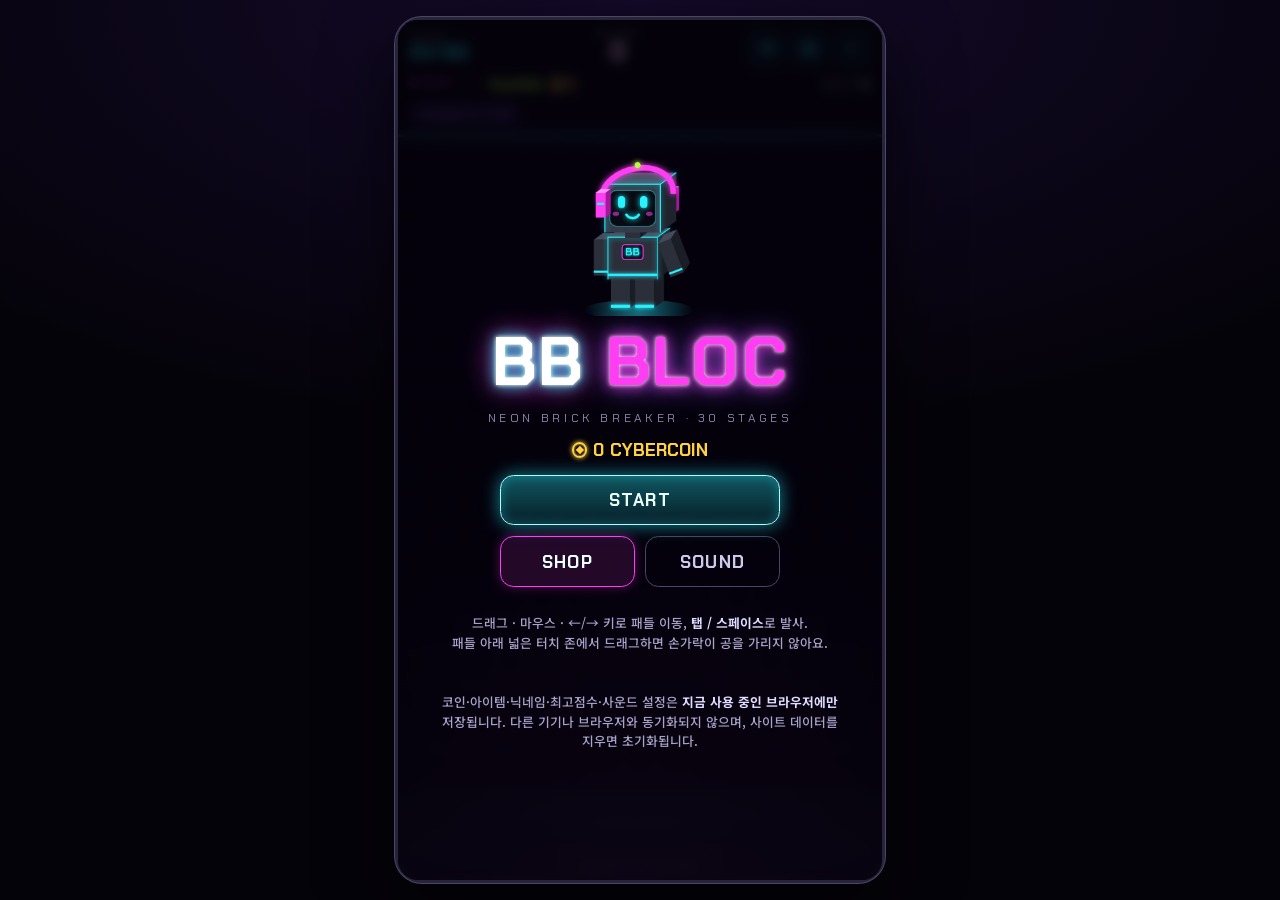
==== commit 73e7644d: "BB BLOC: save score PNG through host downloads capability when sandboxed Co-Authored-By: Claude Opus" ====
--- a/bb-bloc/index.html
+++ b/bb-bloc/index.html
@@ -1486,7 +1486,7 @@
   x.fillText('-by Brandbuilder-   ·   ' + d.getFullYear() + '.' + String(d.getMonth() + 1).padStart(2, '0') + '.' + String(d.getDate()).padStart(2, '0'), S / 2, H2 - 70);
   return c;
 }
-let shotUrl = null;
+let shotUrl = null, shotBlob = null;
 async function saveScore() {
   if (state === 'ready' || state === 'playing') pauseGame();
   if (!G) { toast('게임을 시작한 뒤 저장할 수 있어요.'); return; }
@@ -1496,6 +1496,7 @@
   const safe = save.name.replace(/[^0-9A-Za-z가-힣_-]+/g, '_');
   const fname = 'BB-BLOC_' + safe + '_S' + G.stage + '_' + G.score.toString().slice(0, 20) + '.png';
   let url;
+  shotBlob = blob;
   if (blob) { shotUrl = URL.createObjectURL(blob); url = shotUrl; } else { url = c.toDataURL('image/png'); }
   $('shotImg').src = url;
   const dl = $('shotDl'); dl.href = url; dl.download = fname;
@@ -1579,7 +1580,26 @@
 bind('bMuteSw', toggleMute);
 ['bShot', 'bShotP', 'bShotC', 'bShotO'].forEach(id => bind(id, saveScore));
 bind('shotClose', () => show('ovShot', false));
-$('shotDl').addEventListener('click', e => { e.stopPropagation(); if ($('shotDl').getAttribute('href') === '#') e.preventDefault(); else toast('PNG 저장을 시작했어요.'); });
+// Inside a sandboxed viewer (claude.ai artifact) plain downloads are blocked, so route through the host's downloads capability when present.
+let dlCap = null;
+try { if (window.claude && typeof window.claude.use === 'function') window.claude.use('downloads').then(d => { dlCap = d; }, () => {}); } catch (e) {}
+$('shotDl').addEventListener('click', async e => {
+  e.stopPropagation();
+  const dl = $('shotDl');
+  if (dl.getAttribute('href') === '#') { e.preventDefault(); return; }
+  if (!dlCap) { toast('PNG 저장을 시작했어요.'); return; }
+  e.preventDefault();
+  try {
+    let data = shotBlob;
+    if (!data) { const b64 = dl.href.split(',')[1] || ''; const bin = atob(b64); data = new Uint8Array(bin.length); for (let i = 0; i < bin.length; i++) data[i] = bin.charCodeAt(i); }
+    await dlCap.save({ filename: dl.download || 'BB-BLOC.png', data });
+    toast('PNG를 저장했어요.');
+  } catch (err) {
+    const code = err && err.code;
+    if (code === 'declined') toast('저장을 취소했어요.');
+    else toast('이 화면에서는 다운로드가 막혀 있어요. 이미지를 길게 눌러 저장하세요.');
+  }
+});
 for (const t of document.querySelectorAll('.tab')) t.addEventListener('click', () => { shopTab = t.dataset.tab; SFX.click(); renderShop(); });
 $('volMusic').addEventListener('input', e => { A.init(); save.audio.music = clampInt(e.target.value, 0, 100, 70); $('oMusic').textContent = save.audio.music; A.apply(); persistSoon(); });
 $('volSfx').addEventListener('input', e => { A.init(); save.audio.sfx = clampInt(e.target.value, 0, 100, 80); $('oSfx').textContent = save.audio.sfx; A.apply(); persistSoon(); });
